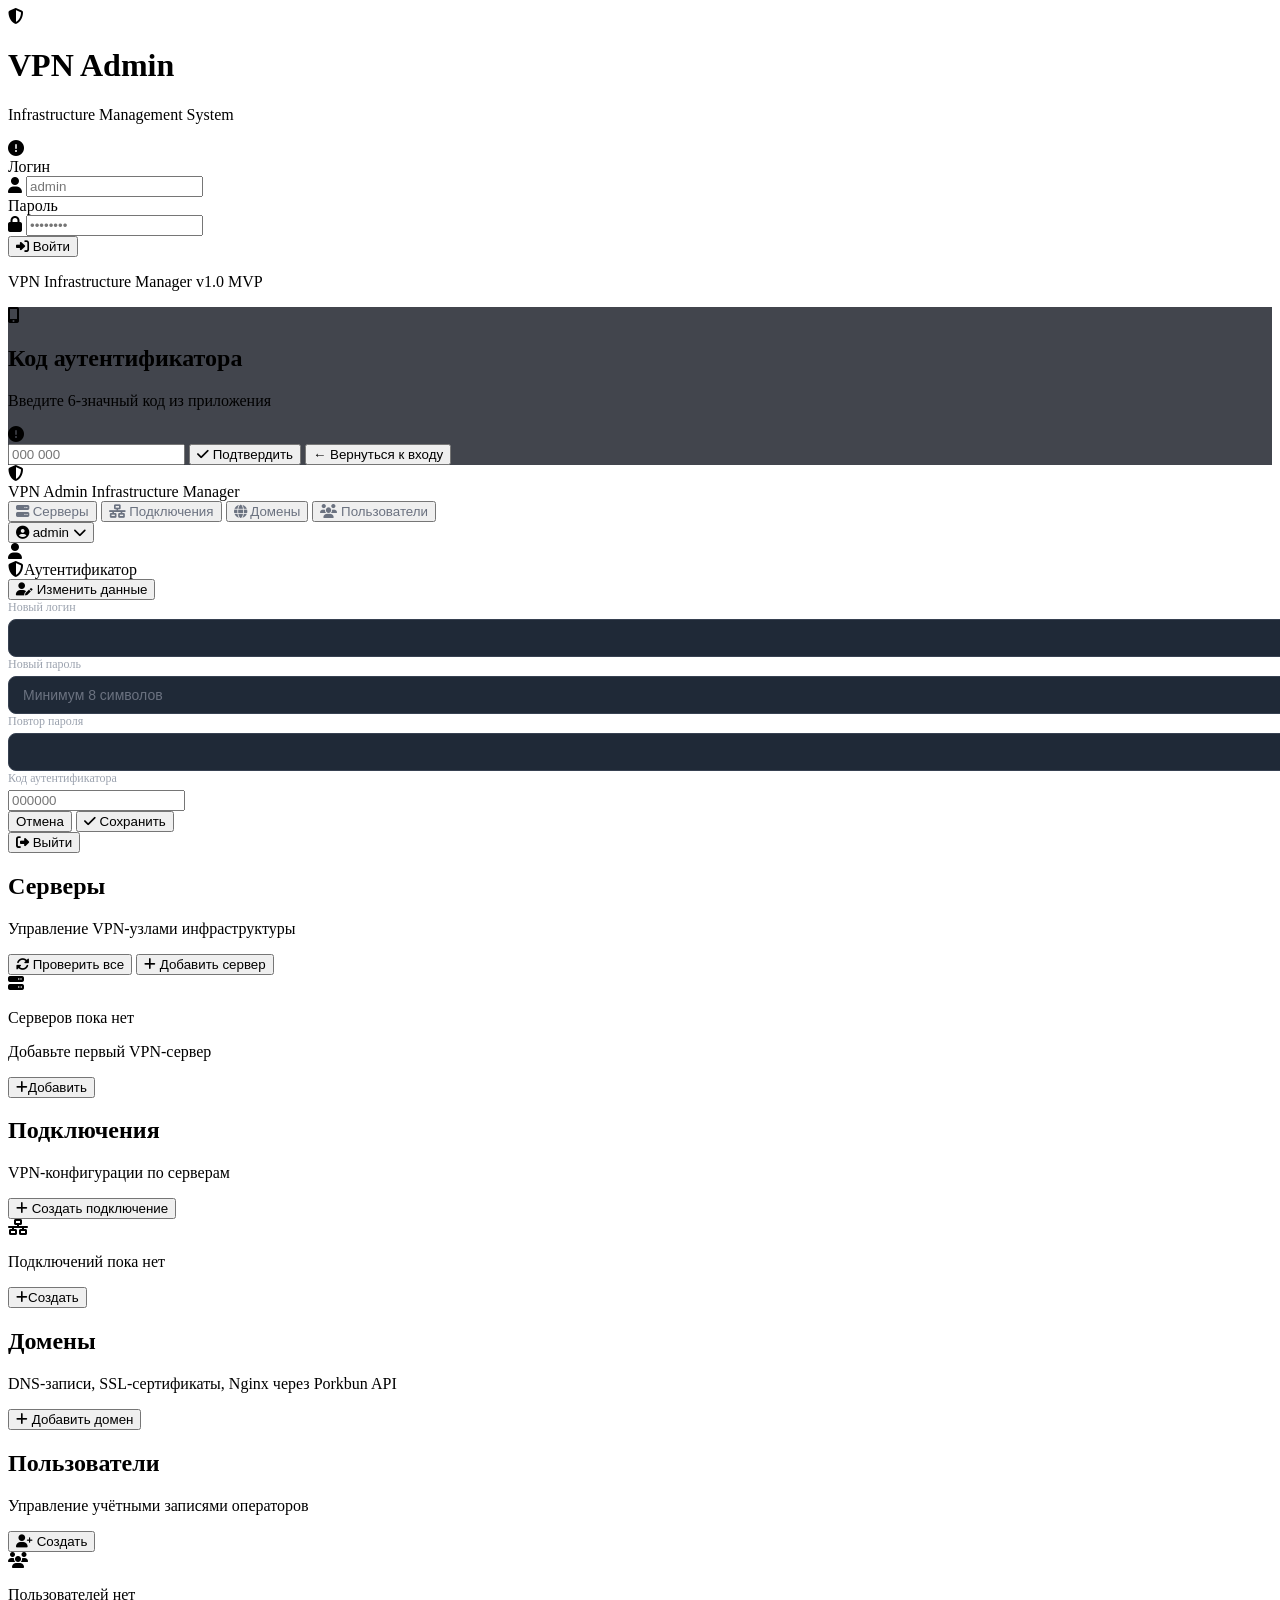
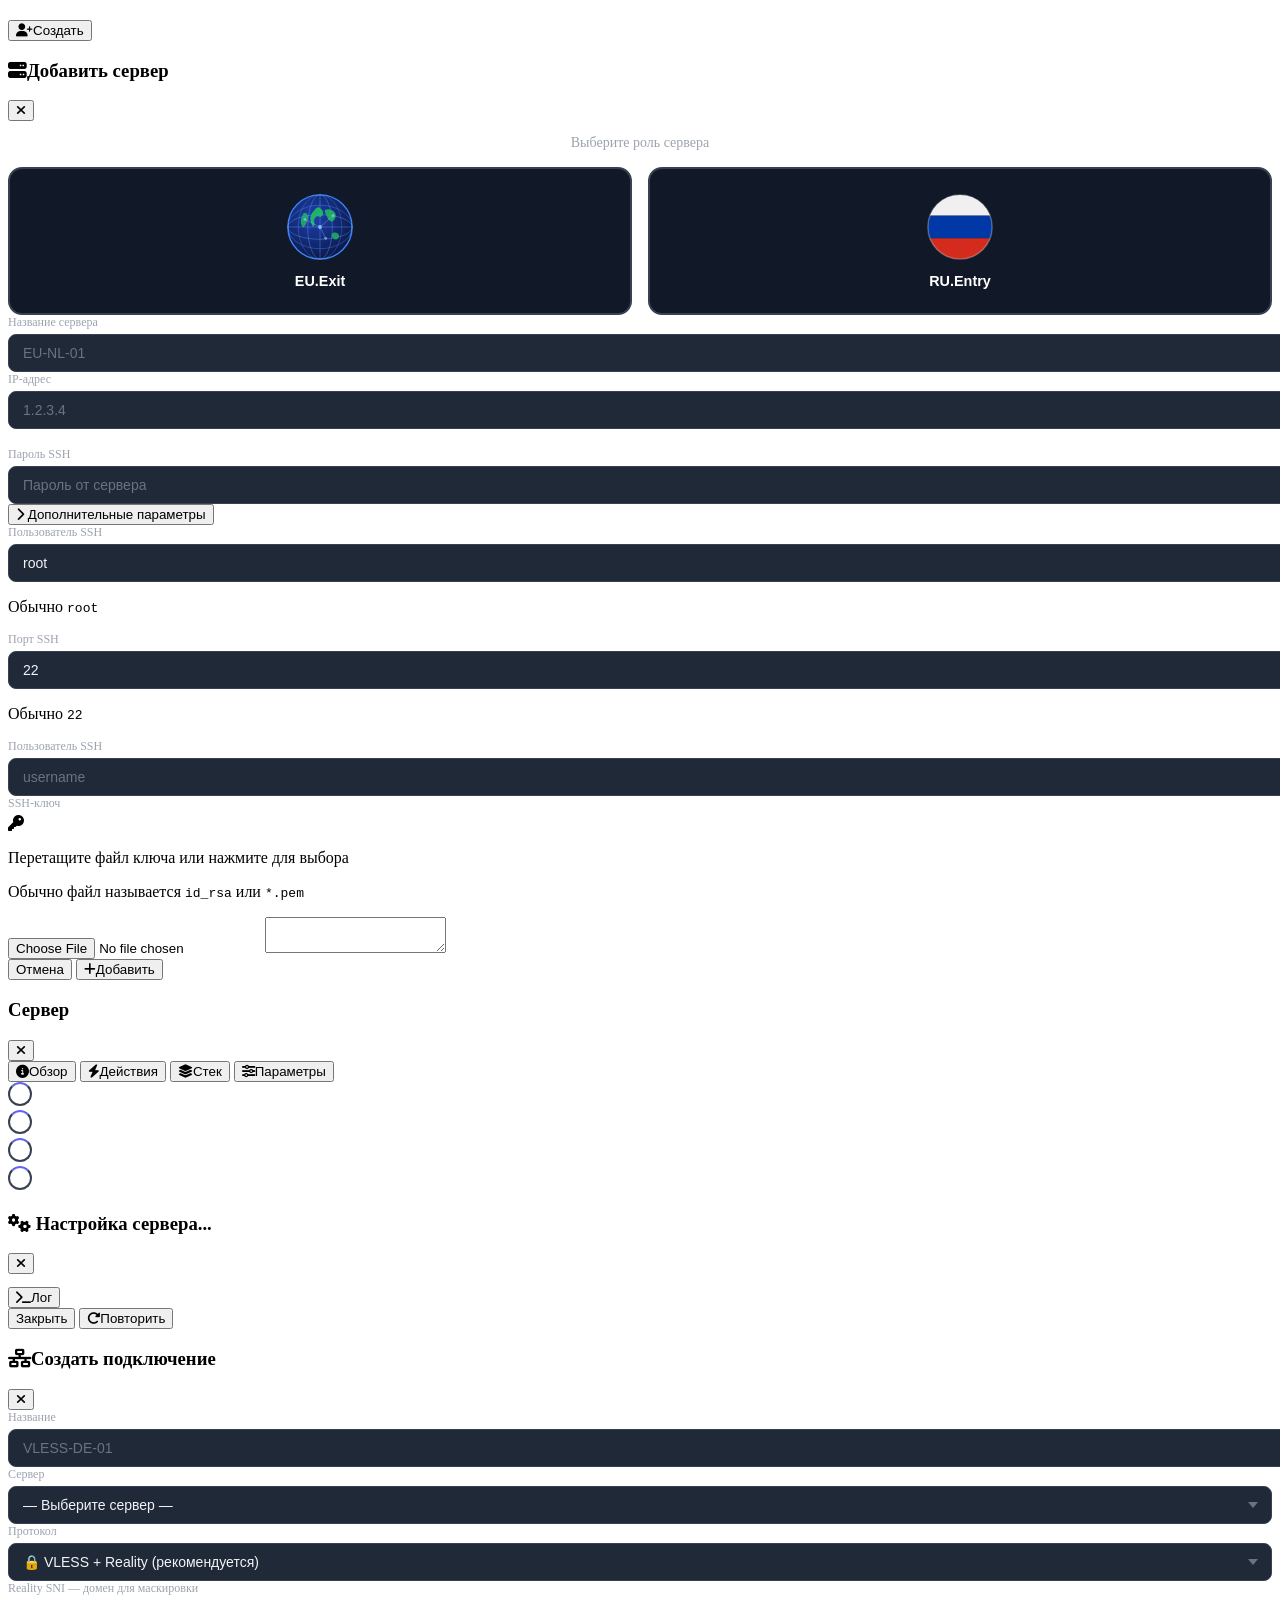
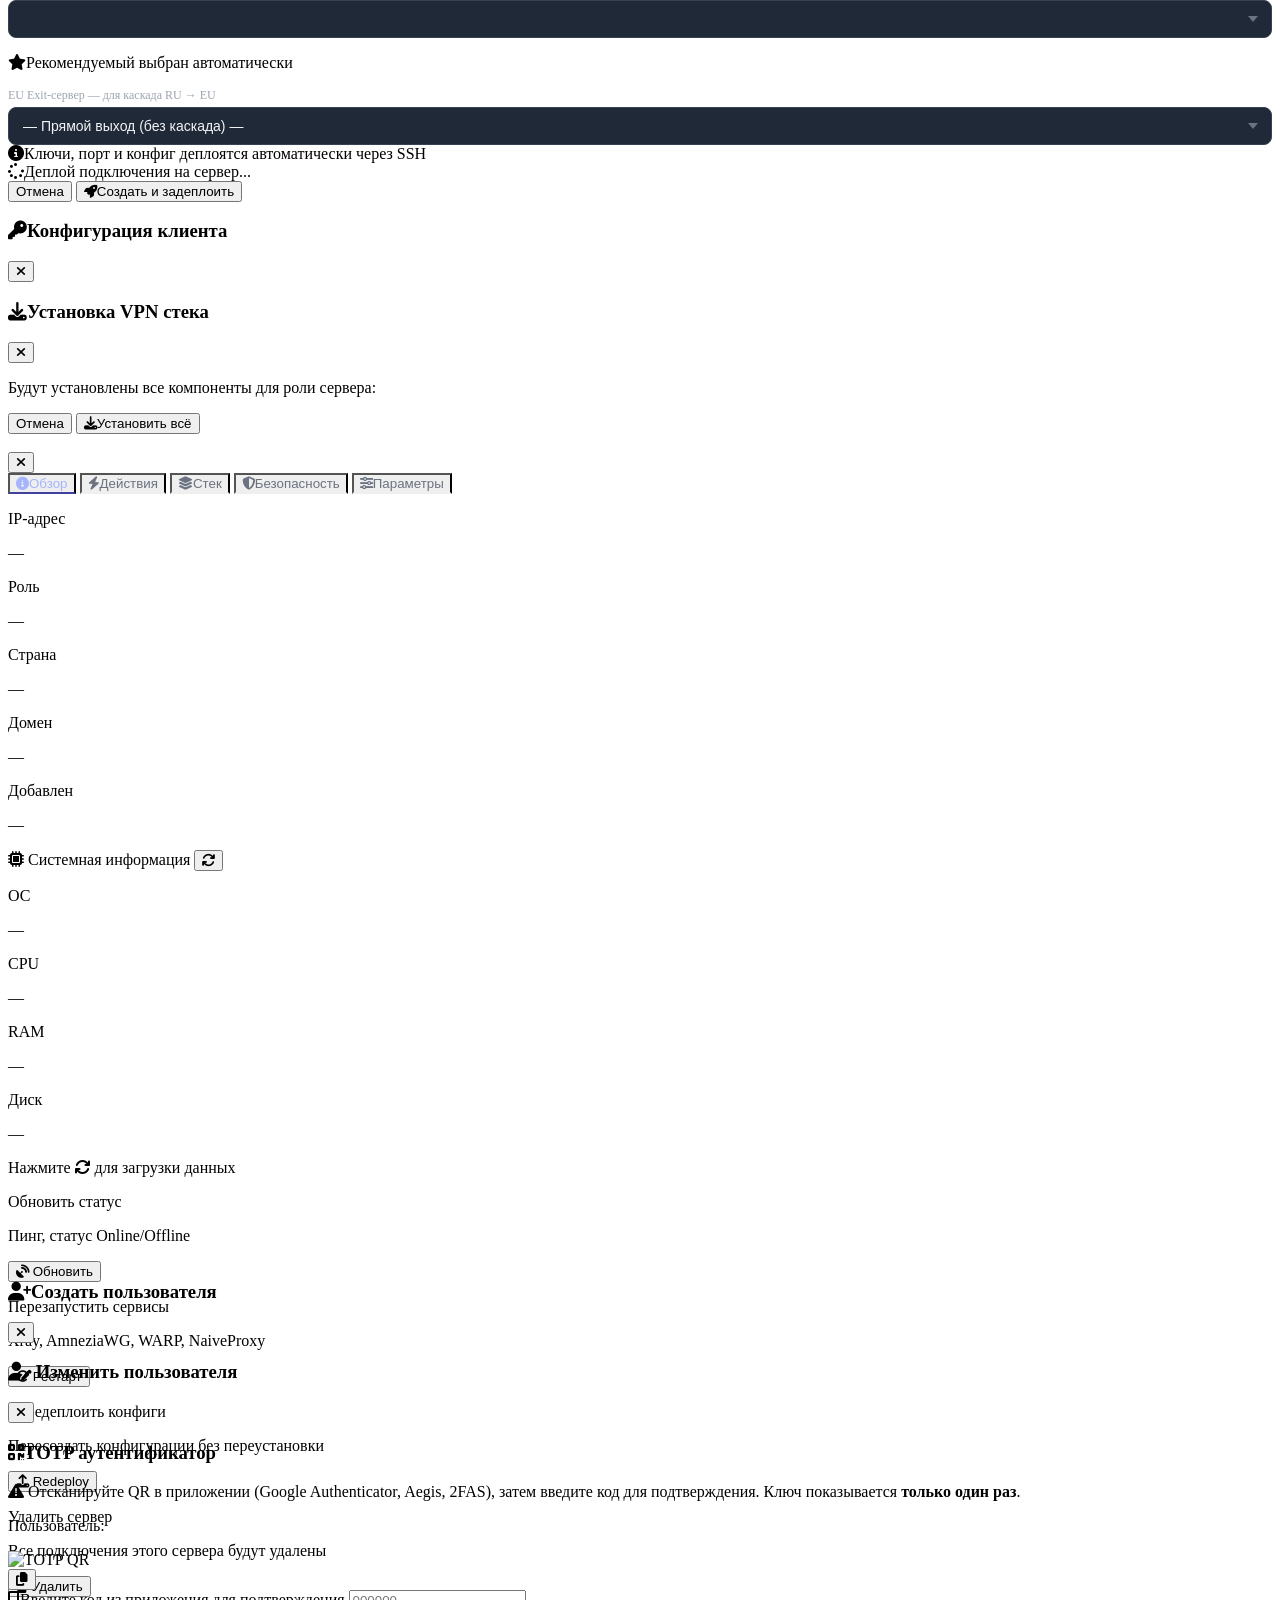
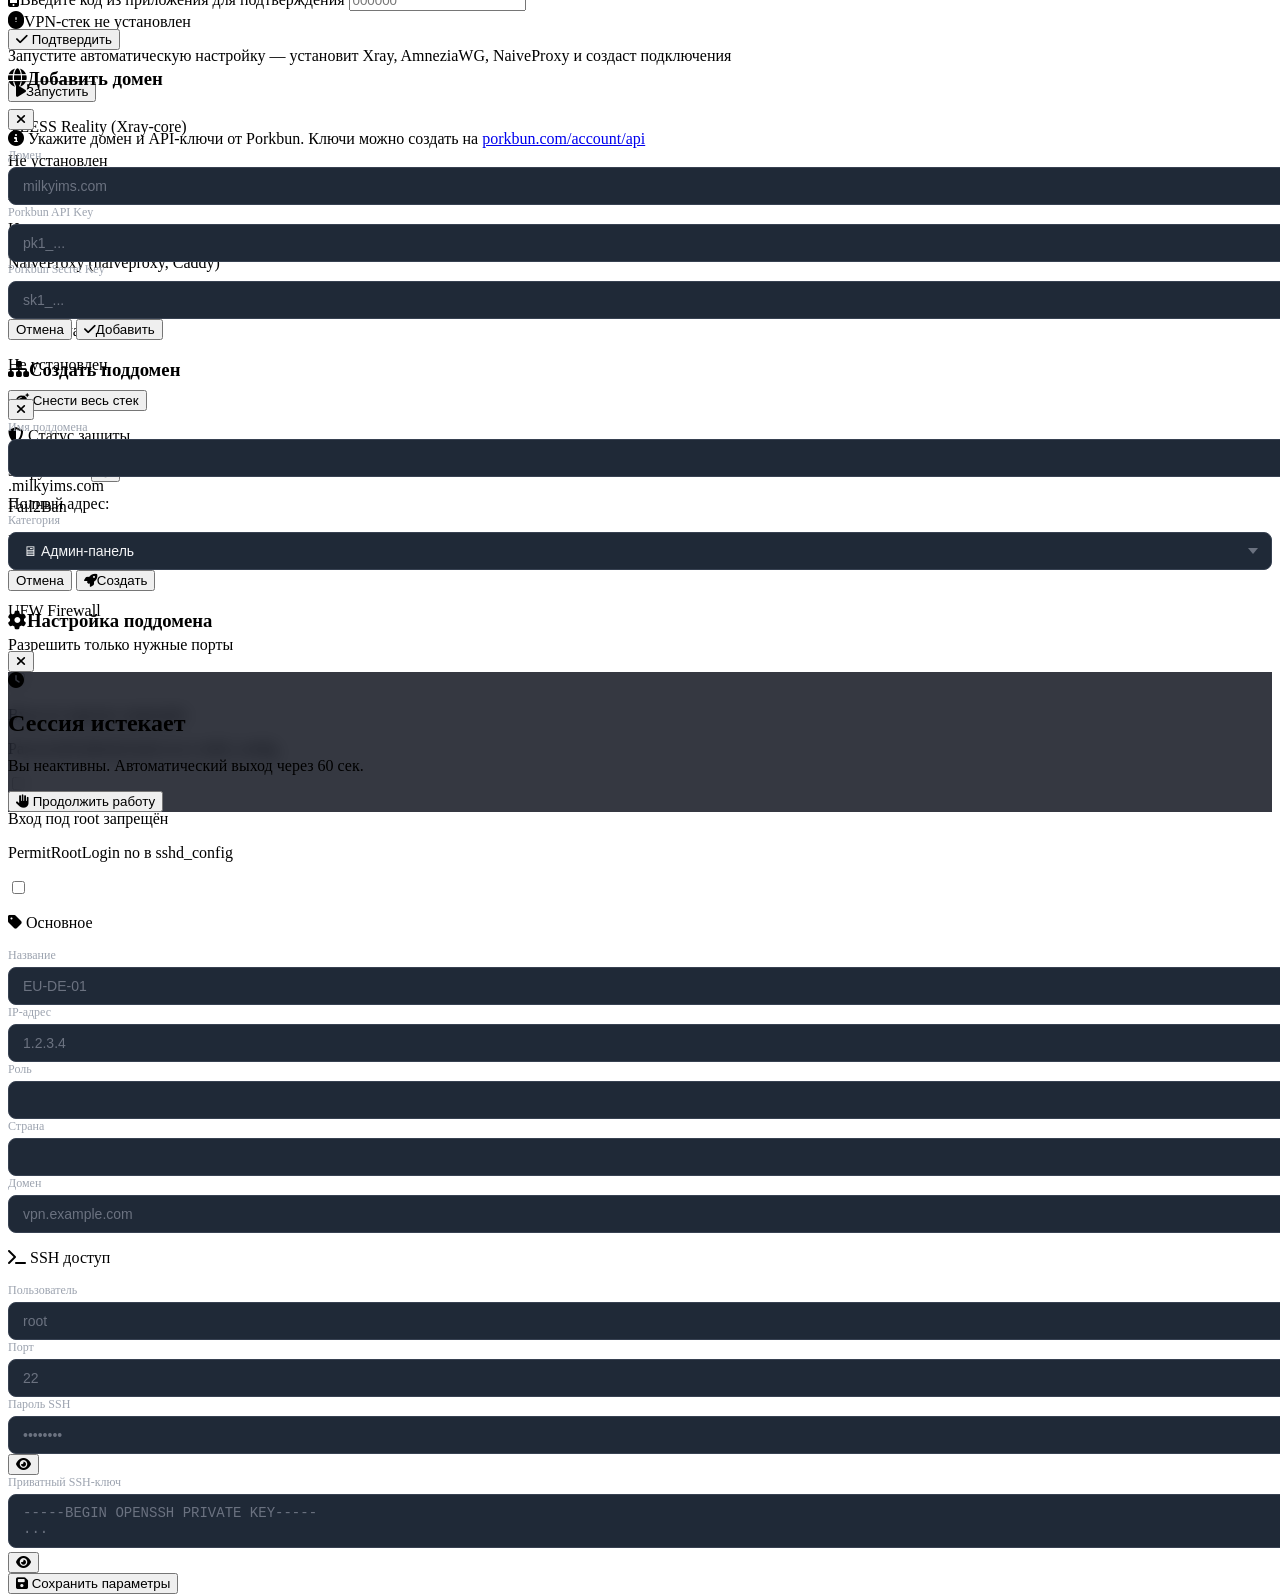
==== admin/frontend/web_admin/index.html @ 00e52ffd "restore: admin panel from automation-session, reorganize into admin/ and client/ folders" ====
<!DOCTYPE html>
<html lang="ru">
<head>
  <meta charset="UTF-8">
  <meta name="viewport" content="width=device-width, initial-scale=1.0">
  <title>VPN Admin Panel</title>
  <link rel="icon" type="image/x-icon" href="assets/favicon.ico">
  <link rel="icon" type="image/png" sizes="32x32" href="assets/favicon-32.png">
  <link rel="icon" type="image/png" sizes="16x16" href="assets/favicon-16.png">
  <link rel="icon" type="image/svg+xml" href="assets/logo.svg">
  <script src="https://cdn.tailwindcss.com"></script>
  <link href="https://cdn.jsdelivr.net/npm/@fortawesome/fontawesome-free@6.5.0/css/all.min.css" rel="stylesheet">
  <script src="https://cdn.jsdelivr.net/npm/axios@1.6.0/dist/axios.min.js"></script>
  <script src="https://cdn.jsdelivr.net/npm/qrcodejs@1.0.0/qrcode.min.js"></script>
  <link rel="stylesheet" href="css/app.css?v=1777076456">
  <script>
    tailwind.config = {
      theme: {
        extend: {
          colors: {
            brand: {
              50:'#f0f4ff',100:'#e0e9ff',200:'#c7d7fe',
              300:'#a5b9fc',400:'#818cf8',500:'#6366f1',
              600:'#4f46e5',700:'#4338ca',800:'#3730a3',900:'#312e81',
            }
          }
        }
      }
    }
  </script>
</head>
<body class="bg-gray-950 text-gray-100 min-h-screen font-sans antialiased">

<!-- ══════════════════════════════════════════════════════
  SCREEN: LOGIN
══════════════════════════════════════════════════════ -->
<div id="login-screen" class="min-h-screen flex items-center justify-center bg-gradient-to-br from-gray-950 via-gray-900 to-brand-900">
  <div class="w-full max-w-md px-4">
    <div class="bg-gray-900 border border-gray-800 rounded-2xl shadow-2xl p-8">

      <!-- Logo -->
      <div class="flex flex-col items-center mb-8">
        <div class="w-16 h-16 bg-brand-600 rounded-2xl flex items-center justify-center mb-4 shadow-lg">
          <i class="fas fa-shield-halved text-3xl text-white"></i>
        </div>
        <h1 class="text-2xl font-bold text-white">VPN Admin</h1>
        <p class="text-gray-400 text-sm mt-1">Infrastructure Management System</p>
      </div>

      <!-- Error -->
      <div id="login-error" class="hidden mb-4 p-3 bg-red-900/50 border border-red-700 rounded-lg text-red-300 text-sm flex items-center gap-2">
        <i class="fas fa-circle-exclamation flex-shrink-0"></i>
        <span id="login-error-text"></span>
      </div>

      <!-- Form: step 1 — username + password only -->
      <form id="login-form" class="space-y-4">
        <div>
          <label class="block text-sm text-gray-400 mb-1">Логин</label>
          <div class="relative">
            <i class="fas fa-user absolute left-3 top-1/2 -translate-y-1/2 text-gray-500 text-sm"></i>
            <input id="login-username" type="text" placeholder="admin" autocomplete="off"
              class="w-full bg-gray-800 border border-gray-700 rounded-lg pl-9 pr-4 py-3 text-sm text-white placeholder-gray-500 focus:outline-none focus:border-brand-500 focus:ring-1 focus:ring-brand-500 transition">
          </div>
        </div>

        <div>
          <label class="block text-sm text-gray-400 mb-1">Пароль</label>
          <div class="relative">
            <i class="fas fa-lock absolute left-3 top-1/2 -translate-y-1/2 text-gray-500 text-sm"></i>
            <input id="login-password" type="password" placeholder="••••••••" autocomplete="off"
              class="w-full bg-gray-800 border border-gray-700 rounded-lg pl-9 pr-4 py-3 text-sm text-white placeholder-gray-500 focus:outline-none focus:border-brand-500 focus:ring-1 focus:ring-brand-500 transition">
          </div>
        </div>

        <button type="submit" id="login-btn"
          class="w-full bg-brand-600 hover:bg-brand-500 text-white font-semibold py-3 rounded-lg transition flex items-center justify-center gap-2 mt-2">
          <i class="fas fa-right-to-bracket"></i>
          Войти
        </button>
      </form>
    </div>
    <p class="text-center text-gray-600 text-xs mt-4">VPN Infrastructure Manager v1.0 MVP</p>
  </div>
</div>

<!-- ══════════════════════════════════════════════════════
  MODAL: TOTP step (overlay поверх login-screen)
══════════════════════════════════════════════════════ -->
<div id="modal-totp-login" class="hidden fixed inset-0 z-[200] flex items-center justify-center p-4"
     style="background: rgba(3,7,18,0.75); backdrop-filter: blur(6px);">
  <div class="bg-gray-900/95 border border-gray-700 rounded-2xl shadow-2xl w-full max-w-sm p-8 relative">
    <div class="flex flex-col items-center mb-6">
      <div class="w-14 h-14 bg-brand-700/50 border border-brand-600 rounded-2xl flex items-center justify-center mb-3">
        <i class="fas fa-mobile-screen-button text-2xl text-brand-300"></i>
      </div>
      <h2 class="text-xl font-bold text-white">Код аутентификатора</h2>
      <p class="text-gray-400 text-sm mt-1 text-center">Введите 6-значный код из приложения</p>
    </div>

    <div id="totp-login-error" class="hidden mb-4 p-3 bg-red-900/50 border border-red-700 rounded-lg text-red-300 text-sm flex items-center gap-2">
      <i class="fas fa-circle-exclamation flex-shrink-0"></i>
      <span id="totp-login-error-text"></span>
    </div>

    <form id="totp-login-form" class="space-y-4">
      <input id="totp-login-code" type="text" inputmode="numeric" maxlength="6"
        placeholder="000 000" autocomplete="one-time-code"
        class="w-full bg-gray-800 border border-gray-700 rounded-xl px-4 py-4 text-3xl text-white text-center tracking-[0.5em] placeholder-gray-700 placeholder:tracking-normal focus:outline-none focus:border-brand-500 focus:ring-2 focus:ring-brand-500/40 transition font-mono">

      <button type="submit" id="totp-login-btn"
        class="w-full bg-brand-600 hover:bg-brand-500 text-white font-semibold py-3 rounded-lg transition flex items-center justify-center gap-2">
        <i class="fas fa-check"></i> Подтвердить
      </button>

      <button type="button" onclick="cancelTotpLogin()"
        class="w-full py-2.5 text-gray-500 hover:text-gray-300 text-sm transition">
        ← Вернуться к входу
      </button>
    </form>
  </div>
</div>

<!-- ══════════════════════════════════════════════════════
  MAIN APP
══════════════════════════════════════════════════════ -->
<div id="app" class="hidden min-h-screen flex flex-col">

  <!-- TOP NAV -->
  <header class="bg-gray-900 border-b border-gray-800 sticky top-0 z-40">
    <div class="max-w-7xl mx-auto px-4 h-14 flex items-center justify-between gap-3">

      <!-- Logo -->
      <div class="flex items-center gap-3 flex-shrink-0">
        <div class="w-8 h-8 bg-brand-600 rounded-lg flex items-center justify-center">
          <i class="fas fa-shield-halved text-white text-sm"></i>
        </div>
        <span class="font-bold text-white">VPN Admin</span>
        <span class="hidden sm:block text-gray-600 text-xs">Infrastructure Manager</span>
      </div>

      <!-- Tabs -->
      <nav class="flex gap-1">
        <button onclick="showTab('servers')" data-tab="servers"
          class="tab-btn px-3 py-2 rounded-lg text-sm font-medium transition flex items-center gap-1.5">
          <i class="fas fa-server text-xs"></i>
          <span class="hidden sm:inline">Серверы</span>
        </button>
        <button onclick="showTab('connections')" data-tab="connections"
          class="tab-btn px-3 py-2 rounded-lg text-sm font-medium transition flex items-center gap-1.5">
          <i class="fas fa-network-wired text-xs"></i>
          <span class="hidden sm:inline">Подключения</span>
        </button>
        <button id="tab-btn-domains" onclick="showTab('domains')" data-tab="domains"
          class="tab-btn hidden px-3 py-2 rounded-lg text-sm font-medium transition flex items-center gap-1.5">
          <i class="fas fa-globe text-xs"></i>
          <span class="hidden sm:inline">Домены</span>
        </button>
        <button id="tab-btn-users" onclick="showTab('users')" data-tab="users"
          class="tab-btn hidden px-3 py-2 rounded-lg text-sm font-medium transition flex items-center gap-1.5">
          <i class="fas fa-users text-xs"></i>
          <span class="hidden sm:inline">Пользователи</span>
        </button>
      </nav>

      <!-- Profile button -->
      <div class="relative flex-shrink-0">
        <button id="profile-btn"
          class="flex items-center gap-2 px-3 py-1.5 rounded-lg hover:bg-gray-800 transition text-xs text-gray-300">
          <i class="fas fa-circle-user text-gray-400 text-base"></i>
          <span id="username-display" class="hidden sm:inline">admin</span>
          <span id="role-badge" class="hidden sm:inline px-1.5 py-0.5 bg-gray-700 rounded text-gray-400 text-xs"></span>
          <i class="fas fa-chevron-down text-gray-500 text-xs"></i>
        </button>

        <!-- Profile dropdown panel -->
        <div id="profile-panel" class="hidden absolute right-0 top-full mt-2 z-50 w-80 bg-gray-900 border border-gray-700 rounded-xl shadow-2xl overflow-hidden">

          <!-- User info -->
          <div class="p-4 border-b border-gray-800 flex items-center gap-3">
            <div class="w-10 h-10 bg-brand-700 rounded-xl flex items-center justify-center flex-shrink-0">
              <i class="fas fa-user text-white text-sm"></i>
            </div>
            <div>
              <div id="pp-username" class="font-semibold text-white text-sm"></div>
              <div id="pp-role" class="text-xs text-gray-400"></div>
            </div>
          </div>

          <!-- 2FA status -->
          <div class="px-4 py-3 border-b border-gray-800 flex items-center justify-between text-sm">
            <span class="text-gray-400 flex items-center gap-2">
              <i class="fas fa-shield-halved text-brand-400"></i>Аутентификатор
            </span>
            <span id="pp-2fa-status" class="text-xs font-medium"></span>
          </div>

          <!-- Change credentials button -->
          <div class="p-3">
            <button id="pp-change-btn"
              class="w-full py-2.5 px-3 bg-gray-800 hover:bg-gray-700 border border-gray-700 text-gray-300 hover:text-white rounded-lg text-sm transition flex items-center justify-center gap-2">
              <i class="fas fa-user-pen"></i> Изменить данные
            </button>

            <!-- Change credentials form (hidden by default) -->
            <form id="pp-change-creds-form" class="hidden mt-3 space-y-3">
              <div>
                <label class="form-label">Новый логин</label>
                <input id="pp-new-username" type="text" class="form-input" autocomplete="off">
              </div>
              <div>
                <label class="form-label">Новый пароль</label>
                <input id="pp-new-password" type="password" class="form-input" placeholder="Минимум 8 символов" autocomplete="new-password">
              </div>
              <div>
                <label class="form-label">Повтор пароля</label>
                <input id="pp-confirm-password" type="password" class="form-input" autocomplete="new-password">
              </div>
              <div>
                <label class="form-label">Код аутентификатора</label>
                <input id="pp-totp-code" type="text" inputmode="numeric" maxlength="6"
                  placeholder="000000" autocomplete="one-time-code"
                  class="w-full bg-gray-800 border border-gray-700 rounded-lg px-4 py-2.5 text-lg text-white text-center tracking-widest placeholder-gray-600 focus:outline-none focus:border-brand-500 transition font-mono">
              </div>
              <div id="pp-creds-error" class="hidden p-2 bg-red-900/50 border border-red-700 rounded-lg text-red-300 text-xs"></div>
              <div class="flex gap-2">
                <button type="button" id="pp-cancel-change"
                  class="flex-1 py-2 bg-gray-800 hover:bg-gray-700 border border-gray-700 rounded-lg text-sm transition">
                  Отмена
                </button>
                <button type="submit"
                  class="flex-1 py-2 bg-brand-600 hover:bg-brand-500 rounded-lg text-sm font-medium text-white transition flex items-center justify-center gap-1">
                  <i class="fas fa-check text-xs"></i> Сохранить
                </button>
              </div>
            </form>
          </div>

          <!-- Logout -->
          <div class="px-3 pb-3">
            <button onclick="logout()"
              class="w-full py-2.5 px-3 bg-red-900/20 hover:bg-red-900/40 border border-red-800 text-red-400 rounded-lg text-sm transition flex items-center justify-center gap-2">
              <i class="fas fa-right-from-bracket"></i> Выйти
            </button>
          </div>

        </div><!-- /profile-panel -->
      </div>
    </div>
  </header>

  <!-- MAIN CONTENT -->
  <main class="flex-1 max-w-7xl mx-auto w-full px-4 py-6">

    <!-- ─── SERVERS TAB ─────────────────────────────── -->
    <section id="tab-servers" class="tab-content">
      <div class="flex items-center justify-between mb-6">
        <div>
          <h2 class="text-xl font-bold text-white">Серверы</h2>
          <p class="text-gray-400 text-sm mt-0.5">Управление VPN-узлами инфраструктуры</p>
        </div>
        <div class="flex gap-2">
          <button onclick="checkAllServers()" id="check-all-btn"
            class="px-3 py-2 bg-gray-800 hover:bg-gray-700 border border-gray-700 rounded-lg text-sm text-gray-300 transition flex items-center gap-2">
            <i class="fas fa-rotate text-xs"></i>
            <span class="hidden sm:inline">Проверить все</span>
          </button>
          <button onclick="showAddServerModal()"
            class="px-4 py-2 bg-brand-600 hover:bg-brand-500 rounded-lg text-sm font-semibold text-white transition flex items-center gap-2">
            <i class="fas fa-plus text-xs"></i>
            <span class="hidden sm:inline">Добавить сервер</span>
          </button>
        </div>
      </div>
      <div id="servers-grid"></div>
      <div id="servers-empty" class="hidden text-center py-16">
        <div class="w-16 h-16 bg-gray-800 rounded-2xl flex items-center justify-center mx-auto mb-4">
          <i class="fas fa-server text-3xl text-gray-600"></i>
        </div>
        <p class="text-gray-400 font-medium">Серверов пока нет</p>
        <p class="text-gray-600 text-sm mt-1">Добавьте первый VPN-сервер</p>
        <button onclick="showAddServerModal()" class="mt-4 px-4 py-2 bg-brand-600 hover:bg-brand-500 rounded-lg text-sm font-semibold text-white transition">
          <i class="fas fa-plus mr-2"></i>Добавить
        </button>
      </div>
    </section>

    <!-- ─── CONNECTIONS TAB ─────────────────────────── -->
    <section id="tab-connections" class="tab-content hidden">
      <div class="flex items-center justify-between mb-6">
        <div>
          <h2 class="text-xl font-bold text-white">Подключения</h2>
          <p class="text-gray-400 text-sm mt-0.5">VPN-конфигурации по серверам</p>
        </div>
        <button onclick="showAddConnectionModal()"
          class="px-4 py-2 bg-brand-600 hover:bg-brand-500 rounded-lg text-sm font-semibold text-white transition flex items-center gap-2">
          <i class="fas fa-plus text-xs"></i>
          <span class="hidden sm:inline">Создать подключение</span>
        </button>
      </div>
      <div id="connections-list" class="space-y-4"></div>
      <div id="connections-empty" class="hidden text-center py-16">
        <div class="w-16 h-16 bg-gray-800 rounded-2xl flex items-center justify-center mx-auto mb-4">
          <i class="fas fa-network-wired text-3xl text-gray-600"></i>
        </div>
        <p class="text-gray-400 font-medium">Подключений пока нет</p>
        <button onclick="showAddConnectionModal()" class="mt-4 px-4 py-2 bg-brand-600 hover:bg-brand-500 rounded-lg text-sm font-semibold text-white transition">
          <i class="fas fa-plus mr-2"></i>Создать
        </button>
      </div>
    </section>

    <!-- ─── DOMAINS TAB ─────────────────────────────── -->
    <section id="tab-domains" class="tab-content hidden">
      <div class="flex items-center justify-between mb-6">
        <div>
          <h2 class="text-xl font-bold text-white">Домены</h2>
          <p class="text-gray-400 text-sm mt-0.5">DNS-записи, SSL-сертификаты, Nginx через Porkbun API</p>
        </div>
        <button onclick="showAddDomainModal()"
          class="px-4 py-2 bg-brand-600 hover:bg-brand-500 rounded-lg text-sm font-semibold text-white transition flex items-center gap-2">
          <i class="fas fa-plus text-xs"></i>
          <span class="hidden sm:inline">Добавить домен</span>
        </button>
      </div>
      <div id="domains-list" class="space-y-4"></div>
    </section>

    <!-- ─── USERS (MANAGEMENT) TAB ─────────────────── -->
    <section id="tab-users" class="tab-content hidden">
      <div class="flex items-center justify-between mb-6">
        <div>
          <h2 class="text-xl font-bold text-white">Пользователи</h2>
          <p class="text-gray-400 text-sm mt-0.5">Управление учётными записями операторов</p>
        </div>
        <button onclick="showCreateUserModal()"
          class="px-4 py-2 bg-brand-600 hover:bg-brand-500 rounded-lg text-sm font-semibold text-white transition flex items-center gap-2">
          <i class="fas fa-user-plus text-xs"></i>
          <span class="hidden sm:inline">Создать</span>
        </button>
      </div>
      <div id="users-list" class="grid grid-cols-1 sm:grid-cols-2 lg:grid-cols-3 gap-4"></div>
      <div id="users-empty" class="hidden text-center py-16">
        <div class="w-16 h-16 bg-gray-800 rounded-2xl flex items-center justify-center mx-auto mb-4">
          <i class="fas fa-users text-3xl text-gray-600"></i>
        </div>
        <p class="text-gray-400 font-medium">Пользователей нет</p>
        <button onclick="showCreateUserModal()" class="mt-4 px-4 py-2 bg-brand-600 hover:bg-brand-500 rounded-lg text-sm font-semibold text-white transition">
          <i class="fas fa-user-plus mr-2"></i>Создать
        </button>
      </div>
    </section>

  </main>
</div>

<!-- ══════════════════════════════════════════════════════
  MODALS
══════════════════════════════════════════════════════ -->

<!-- ADD SERVER -->
<div id="modal-add-server" class="modal-overlay hidden fixed inset-0 bg-black/70 backdrop-blur-sm flex items-center justify-center z-50 p-4">
  <div class="bg-gray-900 border border-gray-700 rounded-2xl shadow-2xl w-full max-w-lg max-h-[90vh] overflow-y-auto">
    <div class="flex items-center justify-between p-6 border-b border-gray-800">
      <h3 class="text-lg font-bold text-white flex items-center gap-2">
        <i class="fas fa-server text-brand-400"></i>Добавить сервер
      </h3>
      <button onclick="closeModal('modal-add-server')" class="text-gray-500 hover:text-white transition p-1">
        <i class="fas fa-xmark text-lg"></i>
      </button>
    </div>
    <form id="add-server-form" class="p-6 space-y-6">

      <!-- ШАГ 1: Роль — только это видно при открытии -->
      <div id="role-step">
        <p style="text-align:center;color:#9ca3af;font-size:0.875rem;margin-bottom:1rem;">Выберите роль сервера</p>
        <div style="display:grid;grid-template-columns:1fr 1fr;gap:1rem;">

          <!-- EU.Exit -->
          <button type="button" id="role-card-eu" onclick="selectRole('EU')"
            style="display:flex;flex-direction:column;align-items:center;justify-content:center;gap:0.75rem;
                   padding:1.5rem 1rem;border-radius:0.875rem;border:2px solid #374151;
                   background:#111827;cursor:pointer;width:100%;transition:all 0.2s;">
            <input type="radio" name="role" value="EU" style="display:none">
            <svg xmlns="http://www.w3.org/2000/svg" viewBox="0 0 72 72" width="68" height="68" style="pointer-events:none;flex-shrink:0;">
              <defs>
                <radialGradient id="gBg" cx="40%" cy="35%" r="65%">
                  <stop offset="0%" stop-color="#1e40af"/>
                  <stop offset="100%" stop-color="#0c1a4d"/>
                </radialGradient>
              </defs>
              <circle cx="36" cy="36" r="34" fill="url(#gBg)" stroke="#3b82f6" stroke-width="1.5"/>
              <ellipse cx="36" cy="36" rx="34" ry="13" fill="none" stroke="#60a5fa" stroke-width="0.8" opacity="0.5"/>
              <ellipse cx="36" cy="36" rx="34" ry="23" fill="none" stroke="#60a5fa" stroke-width="0.8" opacity="0.4"/>
              <line x1="2" y1="36" x2="70" y2="36" stroke="#60a5fa" stroke-width="0.8" opacity="0.5"/>
              <ellipse cx="36" cy="36" rx="13" ry="34" fill="none" stroke="#60a5fa" stroke-width="0.8" opacity="0.5"/>
              <ellipse cx="36" cy="36" rx="23" ry="34" fill="none" stroke="#60a5fa" stroke-width="0.8" opacity="0.35"/>
              <line x1="36" y1="2" x2="36" y2="70" stroke="#60a5fa" stroke-width="0.8" opacity="0.5"/>
              <path d="M32 16 Q35 14 37 17 Q40 19 39 23 Q38 26 35 25 Q33 24 31 26 Q29 28 30 31 Q31 34 29 36 Q27 34 26 30 Q25 26 27 22 Z" fill="#22c55e" opacity="0.85"/>
              <path d="M18 22 Q20 20 22 22 Q24 24 23 28 Q22 32 20 35 Q18 38 17 35 Q15 32 16 27 Z" fill="#22c55e" opacity="0.75"/>
              <path d="M41 18 Q46 16 50 19 Q54 22 52 27 Q50 31 47 30 Q44 28 43 24 Q41 22 41 18 Z" fill="#22c55e" opacity="0.8"/>
              <path d="M50 42 Q54 41 56 44 Q57 47 54 49 Q51 50 49 47 Q47 44 50 42 Z" fill="#22c55e" opacity="0.75"/>
              <circle cx="36" cy="36" r="2" fill="#93c5fd" opacity="0.9"/>
              <circle cx="20" cy="28" r="1.5" fill="#93c5fd" opacity="0.7"/>
              <circle cx="50" cy="24" r="1.5" fill="#93c5fd" opacity="0.7"/>
              <circle cx="42" cy="48" r="1.5" fill="#93c5fd" opacity="0.7"/>
              <line x1="36" y1="36" x2="20" y2="28" stroke="#93c5fd" stroke-width="0.7" opacity="0.5"/>
              <line x1="36" y1="36" x2="50" y2="24" stroke="#93c5fd" stroke-width="0.7" opacity="0.5"/>
              <line x1="36" y1="36" x2="42" y2="48" stroke="#93c5fd" stroke-width="0.7" opacity="0.5"/>
            </svg>
            <span style="color:#fff;font-weight:700;font-size:0.9rem;pointer-events:none;">EU.Exit</span>
          </button>

          <!-- RU.Entry -->
          <button type="button" id="role-card-ru" onclick="selectRole('RU')"
            style="display:flex;flex-direction:column;align-items:center;justify-content:center;gap:0.75rem;
                   padding:1.5rem 1rem;border-radius:0.875rem;border:2px solid #374151;
                   background:#111827;cursor:pointer;width:100%;transition:all 0.2s;">
            <input type="radio" name="role" value="RU" style="display:none">
            <svg xmlns="http://www.w3.org/2000/svg" viewBox="0 0 72 72" width="68" height="68" style="pointer-events:none;flex-shrink:0;">
              <defs>
                <clipPath id="ruClip"><circle cx="36" cy="36" r="34"/></clipPath>
              </defs>
              <rect x="0" y="0" width="72" height="24" fill="#f0f0f0" clip-path="url(#ruClip)"/>
              <rect x="0" y="24" width="72" height="24" fill="#0039a6" clip-path="url(#ruClip)"/>
              <rect x="0" y="48" width="72" height="24" fill="#d52b1e" clip-path="url(#ruClip)"/>
              <circle cx="36" cy="36" r="34" fill="none" stroke="rgba(255,255,255,0.3)" stroke-width="1.5"/>
            </svg>
            <span style="color:#fff;font-weight:700;font-size:0.9rem;pointer-events:none;">RU.Entry</span>
          </button>

        </div>
      </div>

      <!-- ШАГ 2: Общие поля (появляются после выбора роли) -->
      <div id="server-fields" class="space-y-4 hidden">

        <!-- Название -->
        <div>
          <label class="form-label">Название сервера</label>
          <input name="name" type="text" id="add-server-name"
                 placeholder="EU-NL-01" class="form-input" required>
        </div>

        <!-- IP -->
        <div>
          <label class="form-label">IP-адрес</label>
          <input name="ip" id="add-server-ip" type="text"
                 placeholder="1.2.3.4" class="form-input" required
                 oninput="detectIpInfo()">
          <div id="add-server-geo" class="hidden mt-2 flex items-center gap-2 p-2 bg-gray-800 rounded-lg">
            <img id="add-server-flag-img" src="" alt="" class="w-6 h-4 rounded-sm object-cover">
            <span id="add-server-geo-text" class="text-xs text-gray-400"></span>
          </div>
        </div>

        <!-- EU: Пароль SSH -->
        <div id="eu-fields" class="hidden">
          <label class="form-label">Пароль SSH</label>
          <input name="ssh_password" id="add-server-password" type="password" class="form-input"
                 placeholder="Пароль от сервера" autocomplete="off">

          <!-- Дополнительно для EU -->
          <div class="mt-3">
            <button type="button" onclick="toggleServerAdvanced()"
              class="flex items-center gap-2 text-xs text-gray-500 hover:text-gray-300 transition py-1 w-full">
              <i id="server-adv-icon" class="fas fa-chevron-right text-xs transition-transform duration-200"></i>
              <span>Дополнительные параметры</span>
            </button>
            <div id="server-advanced-fields" class="hidden mt-3 grid grid-cols-3 gap-3">
              <div class="col-span-2">
                <label class="form-label">Пользователь SSH</label>
                <input name="ssh_user" id="add-server-ssh-user" type="text" value="root" class="form-input">
                <p class="text-xs text-gray-600 mt-1">Обычно <code class="text-gray-500">root</code></p>
              </div>
              <div>
                <label class="form-label">Порт SSH</label>
                <input name="ssh_port" type="number" value="22" min="1" max="65535" class="form-input">
                <p class="text-xs text-gray-600 mt-1">Обычно <code class="text-gray-500">22</code></p>
              </div>
            </div>
          </div>
        </div>

        <!-- RU: Пользователь + SSH-ключ -->
        <div id="ru-fields" class="hidden space-y-4">
          <div>
            <label class="form-label">Пользователь SSH</label>
            <input name="ssh_user_ru" id="add-server-ssh-user-ru" type="text" class="form-input"
                   placeholder="username">
          </div>
          <div>
            <label class="form-label">SSH-ключ</label>
            <div id="ssh-key-drop-area"
              class="border-2 border-dashed border-gray-700 rounded-xl p-6 text-center cursor-pointer hover:border-brand-500 transition"
              onclick="document.getElementById('ssh-key-file-input').click()"
              ondragover="event.preventDefault();this.classList.add('border-brand-400')"
              ondragleave="this.classList.remove('border-brand-400')"
              ondrop="handleSshKeyDrop(event)">
              <i class="fas fa-key text-2xl text-gray-600 mb-2 block"></i>
              <p id="ssh-key-filename" class="text-sm text-gray-500">Перетащите файл ключа или нажмите для выбора</p>
              <p class="text-xs text-gray-700 mt-1">Обычно файл называется <code class="text-gray-600">id_rsa</code> или <code class="text-gray-600">*.pem</code></p>
            </div>
            <input type="file" id="ssh-key-file-input" class="hidden" accept=".pem,.key,*"
                   onchange="handleSshKeyFile(this)">
            <textarea name="ssh_key" id="add-server-ssh-key" class="hidden"></textarea>
          </div>
        </div>

      </div>

      <!-- скрытое поле страны — заполняется автоматически -->
      <input type="hidden" name="country" id="add-server-country" value="??">

      <div id="add-server-error" class="hidden p-3 bg-red-900/50 border border-red-700 rounded-lg text-red-300 text-sm"></div>

      <div class="flex gap-3">
        <button type="button" onclick="closeModal('modal-add-server')"
          class="flex-1 py-2.5 bg-gray-800 hover:bg-gray-700 border border-gray-700 rounded-lg text-sm font-medium transition">
          Отмена
        </button>
        <button type="submit"
          class="flex-1 py-2.5 bg-brand-600 hover:bg-brand-500 rounded-lg text-sm font-semibold text-white transition flex items-center justify-center gap-2">
          <i class="fas fa-plus text-xs"></i>Добавить
        </button>
      </div>
    </form>
  </div>
</div>

<!-- SERVER DETAIL (4 вкладки) -->
<div id="modal-server-detail" class="modal-overlay hidden fixed inset-0 bg-black/70 backdrop-blur-sm flex items-center justify-center z-50 p-4">
  <div class="bg-gray-900 border border-gray-700 rounded-2xl shadow-2xl w-full max-w-2xl max-h-[90vh] flex flex-col">

    <!-- Шапка -->
    <div class="flex items-center justify-between px-6 pt-5 pb-4 border-b border-gray-800 flex-shrink-0">
      <div class="flex items-center gap-3 min-w-0">
        <div id="sd-flag" class="flex-shrink-0"></div>
        <div class="min-w-0">
          <h3 id="sd-title" class="text-base font-bold text-white truncate">Сервер</h3>
          <div id="sd-meta" class="flex items-center gap-2 mt-0.5"></div>
        </div>
      </div>
      <button onclick="closeModal('modal-server-detail')" class="text-gray-500 hover:text-white transition p-1 flex-shrink-0 ml-4">
        <i class="fas fa-xmark text-lg"></i>
      </button>
    </div>

    <!-- Вкладки -->
    <div class="flex border-b border-gray-800 flex-shrink-0 px-2">
      <button onclick="sdTab('overview')" id="sd-tab-overview"
        class="sd-tab-btn px-4 py-3 text-sm font-medium text-brand-400 border-b-2 border-brand-500 transition">
        <i class="fas fa-circle-info mr-1.5"></i>Обзор
      </button>
      <button onclick="sdTab('actions')" id="sd-tab-actions"
        class="sd-tab-btn px-4 py-3 text-sm font-medium text-gray-500 hover:text-gray-300 border-b-2 border-transparent transition">
        <i class="fas fa-bolt mr-1.5"></i>Действия
      </button>
      <button onclick="sdTab('stack')" id="sd-tab-stack"
        class="sd-tab-btn px-4 py-3 text-sm font-medium text-gray-500 hover:text-gray-300 border-b-2 border-transparent transition">
        <i class="fas fa-layer-group mr-1.5"></i>Стек
      </button>
      <button onclick="sdTab('params')" id="sd-tab-params"
        class="sd-tab-btn px-4 py-3 text-sm font-medium text-gray-500 hover:text-gray-300 border-b-2 border-transparent transition">
        <i class="fas fa-sliders mr-1.5"></i>Параметры
      </button>
    </div>

    <!-- Контент вкладок -->
    <div class="overflow-y-auto flex-1 p-6">

      <!-- ОБЗОР -->
      <div id="sd-pane-overview">
        <div id="sd-overview-content">
          <div class="flex justify-center py-8"><span class="spinner"></span></div>
        </div>
      </div>

      <!-- ДЕЙСТВИЯ -->
      <div id="sd-pane-actions" class="hidden">
        <div class="space-y-3" id="sd-actions-content">
          <div class="flex justify-center py-8"><span class="spinner"></span></div>
        </div>
      </div>

      <!-- СТЕК -->
      <div id="sd-pane-stack" class="hidden">
        <div id="sd-stack-content">
          <div class="flex justify-center py-8"><span class="spinner"></span></div>
        </div>
      </div>

      <!-- ПАРАМЕТРЫ -->
      <div id="sd-pane-params" class="hidden">
        <div id="sd-params-content">
          <div class="flex justify-center py-8"><span class="spinner"></span></div>
        </div>
      </div>

    </div>
  </div>

<!-- SERVER SETUP PROGRESS MODAL -->
<div id="modal-server-setup" class="modal-overlay hidden fixed inset-0 bg-black/80 backdrop-blur-sm flex items-center justify-center z-50 p-4">
  <div class="bg-gray-900 border border-gray-700 rounded-2xl shadow-2xl w-full max-w-xl">
    <!-- Header -->
    <div class="flex items-center justify-between p-5 border-b border-gray-800">
      <h3 class="text-base font-bold text-white flex items-center gap-2">
        <i class="fas fa-gears text-brand-400 animate-spin" id="setup-header-icon"></i>
        <span id="setup-header-title">Настройка сервера...</span>
      </h3>
      <span id="setup-close-btn" class="hidden">
        <button onclick="closeSetupModal()" class="text-gray-500 hover:text-white transition p-1">
          <i class="fas fa-xmark text-lg"></i>
        </button>
      </span>
    </div>

    <!-- Steps list -->
    <div class="p-5 space-y-2" id="setup-steps-list">
      <!-- Шаги генерируются в JS -->
    </div>

    <!-- Log output (collapsible) -->
    <div class="px-5 pb-2">
      <div id="setup-log-wrap" class="hidden">
        <pre id="setup-log" class="text-xs text-gray-500 bg-gray-950 rounded-lg p-3 max-h-32 overflow-y-auto font-mono leading-4"></pre>
      </div>
      <button onclick="document.getElementById('setup-log-wrap').classList.toggle('hidden')"
        class="text-xs text-gray-600 hover:text-gray-400 transition mt-1">
        <i class="fas fa-terminal mr-1"></i>Лог
      </button>
    </div>

    <!-- Footer -->
    <div class="p-5 border-t border-gray-800 flex items-center justify-between gap-3">
      <div id="setup-status-msg" class="text-sm text-gray-400 flex-1"></div>
      <div id="setup-footer-btns" class="hidden flex gap-2">
        <button onclick="closeSetupModal()" 
          class="px-4 py-2 bg-gray-800 hover:bg-gray-700 border border-gray-700 rounded-lg text-sm font-medium transition">
          Закрыть
        </button>
        <button id="setup-retry-btn" onclick="retryServerSetup()" class="hidden px-4 py-2 bg-brand-600 hover:bg-brand-500 rounded-lg text-sm font-semibold text-white transition">
          <i class="fas fa-rotate-right mr-1"></i>Повторить
        </button>
      </div>
    </div>
  </div>
</div>

<!-- ADD CONNECTION -->
<!-- ADD CONNECTION -->
<div id="modal-add-connection" class="modal-overlay hidden fixed inset-0 bg-black/70 backdrop-blur-sm flex items-center justify-center z-50 p-4">
  <div class="bg-gray-900 border border-gray-700 rounded-2xl shadow-2xl w-full max-w-lg max-h-[90vh] overflow-y-auto">
    <div class="flex items-center justify-between p-6 border-b border-gray-800">
      <h3 class="text-lg font-bold text-white flex items-center gap-2">
        <i class="fas fa-network-wired text-brand-400"></i>Создать подключение
      </h3>
      <button onclick="closeModal('modal-add-connection')" class="text-gray-500 hover:text-white transition p-1">
        <i class="fas fa-xmark text-lg"></i>
      </button>
    </div>
    <form id="add-connection-form" class="p-6 space-y-4">
      <!-- Name -->
      <div>
        <label class="form-label">Название</label>
        <input name="name" type="text" id="conn-name-input" placeholder="VLESS-DE-01" class="form-input" required>
      </div>

      <!-- Server -->
      <div>
        <label class="form-label">Сервер</label>
        <div class="custom-select-wrap">
          <select name="server_id" id="conn-server-select" class="form-input custom-select" required>
            <option value="">— Выберите сервер —</option>
          </select>
        </div>
      </div>

      <!-- Protocol -->
      <div>
        <label class="form-label">Протокол</label>
        <div class="custom-select-wrap">
          <select name="protocol" id="conn-protocol-select" class="form-input custom-select" required>
            <option value="">— Выберите протокол —</option>
            <option value="vless_reality" selected>🔒 VLESS + Reality (рекомендуется)</option>
            <option value="amnezia_wg">🛡️ AmneziaWG</option>
            <option value="trojan">⚡ Trojan</option>
            <option value="naive_proxy">🌐 NaiveProxy</option>
          </select>
        </div>
      </div>

      <!-- SNI block (VLESS+Reality only) -->
      <div id="conn-sni-block" class="hidden">
        <label class="form-label flex items-center gap-2">
          Reality SNI
          <span class="text-xs text-gray-500 font-normal">— домен для маскировки</span>
        </label>
        <div class="custom-select-wrap">
          <select name="reality_server_name" id="conn-sni-select" class="form-input custom-select">
          </select>
        </div>
        <p class="text-gray-500 text-xs mt-1.5">
          <i class="fas fa-star text-yellow-400 mr-1"></i>Рекомендуемый выбран автоматически
        </p>
      </div>

      <!-- Exit server block (for cascade RU→EU, optional) -->
      <div id="conn-exit-server-block" class="hidden">
        <label class="form-label flex items-center gap-2">
          EU Exit-сервер
          <span class="text-xs text-gray-500 font-normal">— для каскада RU → EU</span>
        </label>
        <div class="custom-select-wrap">
          <select name="exit_server_id" id="conn-exit-select" class="form-input custom-select">
            <option value="">— Прямой выход (без каскада) —</option>
          </select>
        </div>
      </div>

      <!-- Info hint -->
      <div class="bg-gray-800/50 border border-gray-700 rounded-lg p-3 text-xs text-gray-400 space-y-1">
        <div><i class="fas fa-info-circle text-brand-400 mr-1"></i>Ключи, порт и конфиг деплоятся автоматически через SSH</div>
        <div id="conn-proto-hint" class="text-gray-500"></div>
      </div>

      <div id="add-connection-error" class="hidden p-3 bg-red-900/50 border border-red-700 rounded-lg text-red-300 text-sm"></div>
      <div id="add-connection-progress" class="hidden p-3 bg-brand-900/50 border border-brand-700 rounded-lg text-brand-300 text-sm flex items-center gap-2">
        <i class="fas fa-spinner fa-spin"></i><span>Деплой подключения на сервер...</span>
      </div>
      <div class="flex gap-3 pt-2">
        <button type="button" onclick="closeModal('modal-add-connection')"
          class="flex-1 py-2.5 bg-gray-800 hover:bg-gray-700 border border-gray-700 rounded-lg text-sm font-medium transition">Отмена</button>
        <button type="submit" id="conn-submit-btn"
          class="flex-1 py-2.5 bg-brand-600 hover:bg-brand-500 rounded-lg text-sm font-semibold text-white transition flex items-center justify-center gap-2">
          <i class="fas fa-rocket text-xs"></i>Создать и задеплоить
        </button>
      </div>
    </form>
  </div>
</div>

<!-- CLIENT CONFIG -->
<div id="modal-client-config" class="modal-overlay hidden fixed inset-0 bg-black/70 backdrop-blur-sm flex items-center justify-center z-50 p-4">
  <div class="bg-gray-900 border border-gray-700 rounded-2xl shadow-2xl w-full max-w-xl max-h-[90vh] overflow-y-auto">
    <div class="flex items-center justify-between p-6 border-b border-gray-800">
      <h3 class="text-lg font-bold text-white flex items-center gap-2">
        <i class="fas fa-key text-brand-400"></i>Конфигурация клиента
      </h3>
      <button onclick="closeModal('modal-client-config')" class="text-gray-500 hover:text-white transition p-1">
        <i class="fas fa-xmark text-lg"></i>
      </button>
    </div>
    <div id="client-config-content" class="p-6"></div>
  </div>
</div>

<!-- INSTALL STACK -->
<div id="modal-install-stack" class="modal-overlay hidden fixed inset-0 bg-black/70 backdrop-blur-sm flex items-center justify-center z-50 p-4">
  <div class="bg-gray-900 border border-gray-700 rounded-2xl shadow-2xl w-full max-w-md">
    <div class="flex items-center justify-between p-6 border-b border-gray-800">
      <h3 class="text-lg font-bold text-white flex items-center gap-2">
        <i class="fas fa-download text-brand-400"></i>Установка VPN стека
      </h3>
      <button onclick="closeModal('modal-install-stack')" class="text-gray-500 hover:text-white transition p-1">
        <i class="fas fa-xmark text-lg"></i>
      </button>
    </div>
    <div class="p-6 space-y-4">
      <p class="text-gray-400 text-sm">Будут установлены все компоненты для роли сервера:</p>
      <!-- Список компонентов — заполняется JS по роли -->
      <div id="install-components-list" class="space-y-2"></div>
      <div id="install-output" class="hidden mt-2 p-3 bg-gray-800 rounded-lg text-xs font-mono text-green-400 max-h-32 overflow-y-auto"></div>
      <input type="hidden" id="install-server-id">
      <div class="flex gap-3 pt-2">
        <button onclick="closeModal('modal-install-stack')"
          class="flex-1 py-2.5 bg-gray-800 hover:bg-gray-700 border border-gray-700 rounded-lg text-sm font-medium transition">Отмена</button>
        <button onclick="confirmInstallStack()"
          class="flex-1 py-2.5 bg-green-600 hover:bg-green-500 rounded-lg text-sm font-semibold text-white transition flex items-center justify-center gap-2">
          <i class="fas fa-download text-xs"></i>Установить всё
        </button>
      </div>
    </div>
  </div>
</div>

<!-- SERVER SETTINGS -->
<!-- SERVER SETTINGS — 4 tabs -->
<div id="modal-server-settings" class="modal-overlay hidden fixed inset-0 bg-black/70 backdrop-blur-sm flex items-center justify-center z-50 p-4">
  <div class="bg-gray-900 border border-gray-700 rounded-2xl shadow-2xl w-full max-w-2xl flex flex-col" style="max-height:90vh;">

    <!-- Header -->
    <div class="flex items-center justify-between px-6 py-4 border-b border-gray-800 flex-shrink-0">
      <div class="flex items-center gap-3 min-w-0">
        <span id="settings-server-flag" class="flex-shrink-0"></span>
        <div class="min-w-0">
          <h3 class="text-base font-bold text-white leading-tight" id="settings-server-title"></h3>
          <span class="text-xs text-gray-500" id="settings-server-meta"></span>
        </div>
      </div>
      <button onclick="closeModal('modal-server-settings')" class="text-gray-500 hover:text-white transition p-1 flex-shrink-0 ml-4">
        <i class="fas fa-xmark text-lg"></i>
      </button>
    </div>

    <!-- Tab bar -->
    <div class="flex border-b border-gray-800 flex-shrink-0 px-2">
      <button id="stab-overview" onclick="switchSettingsTab('overview')"
        class="settings-tab active px-4 py-3 text-sm font-medium border-b-2 transition">
        <i class="fas fa-circle-info mr-1.5"></i>Обзор
      </button>
      <button id="stab-actions" onclick="switchSettingsTab('actions')"
        class="settings-tab px-4 py-3 text-sm font-medium border-b-2 transition">
        <i class="fas fa-bolt mr-1.5"></i>Действия
      </button>
      <button id="stab-stack" onclick="switchSettingsTab('stack')"
        class="settings-tab px-4 py-3 text-sm font-medium border-b-2 transition">
        <i class="fas fa-layer-group mr-1.5"></i>Стек
      </button>
      <button id="stab-security" onclick="switchSettingsTab('security')"
        class="settings-tab px-4 py-3 text-sm font-medium border-b-2 transition">
        <i class="fas fa-shield-halved mr-1.5"></i>Безопасность
      </button>
      <button id="stab-params" onclick="switchSettingsTab('params')"
        class="settings-tab px-4 py-3 text-sm font-medium border-b-2 transition">
        <i class="fas fa-sliders mr-1.5"></i>Параметры
      </button>
    </div>

    <!-- Scrollable body -->
    <div class="overflow-y-auto flex-1">
      <input type="hidden" id="settings-server-id">

      <!-- ─── TAB: OVERVIEW ─── -->
      <div id="stab-content-overview" class="p-5 space-y-4">

        <!-- Server info row -->
        <div class="grid grid-cols-2 gap-3">
          <div class="bg-gray-800/60 rounded-xl p-3">
            <p class="text-xs text-gray-500 mb-1">IP-адрес</p>
            <p class="text-sm font-mono text-white" id="sov-ip">—</p>
          </div>
          <div class="bg-gray-800/60 rounded-xl p-3">
            <p class="text-xs text-gray-500 mb-1">Роль</p>
            <p class="text-sm text-white" id="sov-role">—</p>
          </div>
          <div class="bg-gray-800/60 rounded-xl p-3">
            <p class="text-xs text-gray-500 mb-1">Страна</p>
            <p class="text-sm text-white flex items-center gap-1.5" id="sov-country">—</p>
          </div>
          <div class="bg-gray-800/60 rounded-xl p-3">
            <p class="text-xs text-gray-500 mb-1">Домен</p>
            <p class="text-sm text-white font-mono truncate" id="sov-domain">—</p>
          </div>
          <div class="bg-gray-800/60 rounded-xl p-3 col-span-2">
            <p class="text-xs text-gray-500 mb-1">Добавлен</p>
            <p class="text-sm text-white" id="sov-created">—</p>
          </div>
        </div>

        <!-- System info -->
        <div>
          <div class="text-xs font-semibold text-gray-400 uppercase tracking-wider mb-2 flex items-center gap-2">
            <i class="fas fa-microchip text-brand-400"></i> Системная информация
            <button onclick="loadServerInfoTab()" class="ml-auto text-gray-600 hover:text-gray-300 transition" title="Обновить">
              <i class="fas fa-arrows-rotate text-xs"></i>
            </button>
          </div>
          <div id="sov-sysinfo" class="grid grid-cols-2 gap-2">
            <div class="bg-gray-800/60 rounded-xl p-3">
              <p class="text-xs text-gray-500 mb-1">ОС</p>
              <p class="text-xs text-gray-300" id="sov-os">—</p>
            </div>
            <div class="bg-gray-800/60 rounded-xl p-3">
              <p class="text-xs text-gray-500 mb-1">CPU</p>
              <p class="text-xs text-gray-300" id="sov-cpu">—</p>
            </div>
            <div class="bg-gray-800/60 rounded-xl p-3">
              <p class="text-xs text-gray-500 mb-1">RAM</p>
              <p class="text-xs text-gray-300" id="sov-ram">—</p>
            </div>
            <div class="bg-gray-800/60 rounded-xl p-3">
              <p class="text-xs text-gray-500 mb-1">Диск</p>
              <p class="text-xs text-gray-300" id="sov-disk">—</p>
            </div>
          </div>
          <p id="sov-sysinfo-hint" class="text-xs text-gray-600 mt-2 text-center">
            Нажмите <i class="fas fa-arrows-rotate"></i> для загрузки данных
          </p>
        </div>
      </div>

      <!-- ─── TAB: ACTIONS ─── -->
      <div id="stab-content-actions" class="p-5 space-y-3 hidden">

        <!-- Update -->
        <div class="bg-gray-800/40 rounded-xl p-4">
          <div class="flex items-start justify-between gap-3">
            <div>
              <p class="text-sm font-medium text-white">Обновить статус</p>
              <p class="text-xs text-gray-500 mt-0.5">Пинг, статус Online/Offline</p>
            </div>
            <button onclick="updateServerStatus()" id="btn-update-status"
              class="flex-shrink-0 px-3 py-1.5 bg-brand-600/20 hover:bg-brand-600/40 border border-brand-700 rounded-lg text-xs font-medium text-brand-300 transition flex items-center gap-1.5">
              <i class="fas fa-satellite-dish text-xs"></i> Обновить
            </button>
          </div>
          <div id="action-ping-result" class="hidden mt-2 text-xs text-gray-400"></div>
        </div>

        <!-- Restart services -->
        <div class="bg-gray-800/40 rounded-xl p-4">
          <div class="flex items-start justify-between gap-3">
            <div>
              <p class="text-sm font-medium text-white">Перезапустить сервисы</p>
              <p class="text-xs text-gray-500 mt-0.5">Xray, AmneziaWG, WARP, NaiveProxy</p>
            </div>
            <button onclick="restartServicesAction()"
              class="flex-shrink-0 px-3 py-1.5 bg-yellow-600/20 hover:bg-yellow-600/40 border border-yellow-700 rounded-lg text-xs font-medium text-yellow-300 transition flex items-center gap-1.5">
              <i class="fas fa-rotate-right text-xs"></i> Рестарт
            </button>
          </div>
        </div>

        <!-- Redeploy config -->
        <div class="bg-gray-800/40 rounded-xl p-4">
          <div class="flex items-start justify-between gap-3">
            <div>
              <p class="text-sm font-medium text-white">Передеплоить конфиги</p>
              <p class="text-xs text-gray-500 mt-0.5">Пересоздать конфигурации без переустановки</p>
            </div>
            <button onclick="redeployConfigAction()"
              class="flex-shrink-0 px-3 py-1.5 bg-blue-600/20 hover:bg-blue-600/40 border border-blue-700 rounded-lg text-xs font-medium text-blue-300 transition flex items-center gap-1.5">
              <i class="fas fa-upload text-xs"></i> Redeploy
            </button>
          </div>
        </div>

        <!-- Delete server -->
        <div class="bg-gray-800/40 rounded-xl p-4 border border-red-900/40">
          <div class="flex items-start justify-between gap-3">
            <div>
              <p class="text-sm font-medium text-red-300">Удалить сервер</p>
              <p class="text-xs text-gray-500 mt-0.5">Все подключения этого сервера будут удалены</p>
            </div>
            <button onclick="deleteServerFromSettings()"
              class="flex-shrink-0 px-3 py-1.5 bg-red-600/20 hover:bg-red-600/40 border border-red-700 rounded-lg text-xs font-medium text-red-300 transition flex items-center gap-1.5">
              <i class="fas fa-trash text-xs"></i> Удалить
            </button>
          </div>
        </div>

        <p id="settings-action-msg" class="text-xs text-center text-gray-500"></p>
      </div>

      <!-- ─── TAB: STACK ─── -->
      <div id="stab-content-stack" class="p-5 hidden">

        <!-- Баннер: полная настройка не запускалась -->
        <div id="settings-run-setup-banner" class="hidden mb-4 p-3 bg-amber-950/40 border border-amber-800/60 rounded-xl flex items-center justify-between gap-3">
          <div>
            <p class="text-sm font-semibold text-amber-300"><i class="fas fa-circle-exclamation mr-2"></i>VPN-стек не установлен</p>
            <p class="text-xs text-amber-600 mt-0.5">Запустите автоматическую настройку — установит Xray, AmneziaWG, NaiveProxy и создаст подключения</p>
          </div>
          <button id="settings-run-setup-btn"
            onclick="closeModal('modal-server-settings'); startServerSetupSSE(parseInt(document.getElementById('settings-server-id').value), document.getElementById('settings-server-title').textContent, document.getElementById('settings-role').value.includes('EU') ? 'EU' : 'RU')"
            class="flex-shrink-0 px-3 py-2 bg-brand-600 hover:bg-brand-500 rounded-lg text-xs font-semibold text-white transition flex items-center gap-1.5">
            <i class="fas fa-play"></i>Запустить
          </button>
        </div>

        <!-- Stack table -->
        <div class="space-y-2 mb-4">
          <!-- Xray -->
          <div class="flex items-center justify-between p-3 bg-gray-800/60 rounded-xl" id="stack-row-xray">
            <div class="flex items-center gap-3">
              <span id="stack-icon-xray" class="w-2 h-2 rounded-full bg-gray-600 flex-shrink-0"></span>
              <div>
                <p class="text-sm font-medium text-white">VLESS Reality <span class="text-gray-500 font-normal text-xs">(Xray-core)</span></p>
                <p class="text-xs text-gray-500" id="stack-status-xray">Не установлен</p>
              </div>
            </div>
            <div class="flex gap-1.5" id="stack-btns-xray"></div>
          </div>
          <!-- AmneziaWG -->
          <div class="flex items-center justify-between p-3 bg-gray-800/60 rounded-xl" id="stack-row-awg">
            <div class="flex items-center gap-3">
              <span id="stack-icon-awg" class="w-2 h-2 rounded-full bg-gray-600 flex-shrink-0"></span>
              <div>
                <p class="text-sm font-medium text-white">AmneziaWG <span class="text-gray-500 font-normal text-xs">(amneziawg-dkms, awg-tools)</span></p>
                <p class="text-xs text-gray-500" id="stack-status-awg">Не установлен</p>
              </div>
            </div>
            <div class="flex gap-1.5" id="stack-btns-awg"></div>
          </div>
          <!-- NaiveProxy -->
          <div class="flex items-center justify-between p-3 bg-gray-800/60 rounded-xl" id="stack-row-naive">
            <div class="flex items-center gap-3">
              <span id="stack-icon-naive" class="w-2 h-2 rounded-full bg-gray-600 flex-shrink-0"></span>
              <div>
                <p class="text-sm font-medium text-white">NaiveProxy <span class="text-gray-500 font-normal text-xs">(naiveproxy, Caddy)</span></p>
                <p class="text-xs text-gray-500" id="stack-status-naive">Не установлен</p>
              </div>
            </div>
            <div class="flex gap-1.5" id="stack-btns-naive"></div>
          </div>
          <!-- WARP — только для RU серверов, скрывается для EU через JS -->
          <div class="flex items-center justify-between p-3 bg-gray-800/60 rounded-xl" id="stack-row-warp">
            <div class="flex items-center gap-3">
              <span id="stack-icon-warp" class="w-2 h-2 rounded-full bg-gray-600 flex-shrink-0"></span>
              <div>
                <p class="text-sm font-medium text-white">WARP <span class="text-gray-500 font-normal text-xs">(warp-cli)</span></p>
                <p class="text-xs text-gray-500" id="stack-status-warp">Не установлен</p>
              </div>
            </div>
            <div class="flex gap-1.5" id="stack-btns-warp"></div>
          </div>
        </div>

        <!-- Destroy all -->
        <button onclick="destroyAllStack()"
          class="w-full py-2 bg-red-600/15 hover:bg-red-600/30 border border-red-800 rounded-xl text-sm font-medium text-red-400 transition flex items-center justify-center gap-2">
          <i class="fas fa-bomb text-xs"></i> Снести весь стек
        </button>

        <!-- Install output log -->
        <div id="stack-output" class="hidden mt-3 p-3 bg-black/40 rounded-xl font-mono text-xs text-gray-400 whitespace-pre-wrap max-h-40 overflow-y-auto"></div>
      </div>

      <!-- ─── TAB: SECURITY ─── -->
      <div id="stab-content-security" class="p-5 space-y-4 hidden">
        <div class="flex items-center justify-between mb-1">
          <p class="text-xs font-semibold text-gray-400 uppercase tracking-wider flex items-center gap-2">
            <i class="fas fa-shield-halved text-purple-400"></i> Статус защиты
          </p>
          <div class="flex items-center gap-2">
            <span id="sec-loading" class="hidden text-xs text-gray-500">Загружаю...</span>
            <button id="sec-refresh-btn" onclick="loadSecurityStatus()" class="text-gray-600 hover:text-gray-300 transition" title="Обновить статус">
              <i class="fas fa-arrows-rotate text-xs"></i>
            </button>
          </div>
        </div>
        <div class="space-y-2">
          <label class="flex items-center justify-between p-3 bg-gray-800/60 rounded-xl cursor-pointer hover:bg-gray-800 transition">
            <div>
              <p class="text-sm text-white">Fail2Ban</p>
              <p class="text-xs text-gray-500">Блокировка после 5 неудачных попыток входа</p>
            </div>
            <input type="checkbox" id="sec-fail2ban" class="w-4 h-4 accent-brand-500" onchange="applySecSetting('fail2ban', this.checked)">
          </label>
          <label class="flex items-center justify-between p-3 bg-gray-800/60 rounded-xl cursor-pointer hover:bg-gray-800 transition">
            <div>
              <p class="text-sm text-white">UFW Firewall</p>
              <p class="text-xs text-gray-500">Разрешить только нужные порты</p>
            </div>
            <input type="checkbox" id="sec-ufw" class="w-4 h-4 accent-brand-500" onchange="applySecSetting('ufw', this.checked)">
          </label>
          <label class="flex items-center justify-between p-3 bg-gray-800/60 rounded-xl cursor-pointer hover:bg-gray-800 transition">
            <div>
              <p class="text-sm text-white">Вход по паролю запрещён</p>
              <p class="text-xs text-gray-500">PasswordAuthentication no в sshd_config</p>
            </div>
            <input type="checkbox" id="sec-password-login" class="w-4 h-4 accent-brand-500" onchange="applySecSetting('password_login', !this.checked)">
          </label>
          <label class="flex items-center justify-between p-3 bg-gray-800/60 rounded-xl cursor-pointer hover:bg-gray-800 transition">
            <div>
              <p class="text-sm text-white">Вход под root запрещён</p>
              <p class="text-xs text-gray-500">PermitRootLogin no в sshd_config</p>
            </div>
            <input type="checkbox" id="sec-root-login" class="w-4 h-4 accent-brand-500" onchange="applySecSetting('root_login', !this.checked)">
          </label>
        </div>
        <p id="sec-status-msg" class="text-xs mt-1 text-center hidden"></p>
      </div>

      <!-- ─── TAB: PARAMS ─── -->
      <div id="stab-content-params" class="p-5 space-y-5 hidden">

        <!-- Basic -->
        <div>
          <p class="text-xs font-semibold text-gray-400 uppercase tracking-wider mb-3 flex items-center gap-2">
            <i class="fas fa-tag text-brand-400"></i> Основное
          </p>
          <div class="space-y-3">
            <div class="grid grid-cols-2 gap-3">
              <div>
                <label class="form-label">Название</label>
                <input id="settings-name" type="text" class="form-input" placeholder="EU-DE-01">
              </div>
              <div>
                <label class="form-label">IP-адрес</label>
                <input id="settings-ip" type="text" class="form-input font-mono bg-gray-800/40 text-gray-400 cursor-not-allowed" readonly placeholder="1.2.3.4">
              </div>
            </div>
            <div class="grid grid-cols-2 gap-3">
              <div>
                <label class="form-label">Роль</label>
                <input id="settings-role" type="text" class="form-input bg-gray-800/40 text-gray-400 cursor-not-allowed" readonly>
              </div>
              <div>
                <label class="form-label">Страна</label>
                <input id="settings-country" type="text" class="form-input font-mono bg-gray-800/40 text-gray-400 cursor-not-allowed" readonly maxlength="2">
              </div>
            </div>
            <div>
              <label class="form-label">Домен</label>
              <input id="settings-domain" type="text" class="form-input" placeholder="vpn.example.com">
            </div>
          </div>
        </div>

        <!-- SSH Access -->
        <div class="border-t border-gray-800 pt-4">
          <p class="text-xs font-semibold text-gray-400 uppercase tracking-wider mb-3 flex items-center gap-2">
            <i class="fas fa-terminal text-green-400"></i> SSH доступ
          </p>
          <div class="space-y-3">
            <div class="grid grid-cols-3 gap-3">
              <div class="col-span-2">
                <label class="form-label">Пользователь</label>
                <input id="settings-ssh-user" type="text" class="form-input" placeholder="root">
              </div>
              <div>
                <label class="form-label">Порт</label>
                <input id="settings-ssh-port" type="number" class="form-input" placeholder="22" min="1" max="65535">
              </div>
            </div>
            <div>
              <label class="form-label">Пароль SSH</label>
              <div class="relative">
                <input id="settings-ssh-password" type="password" class="form-input pr-10" placeholder="••••••••" autocomplete="off">
                <button type="button" onclick="togglePasswordVisibility('settings-ssh-password', this)"
                  class="absolute right-3 top-1/2 -translate-y-1/2 text-gray-500 hover:text-gray-300 transition">
                  <i class="fas fa-eye text-xs"></i>
                </button>
              </div>
            </div>
            <div>
              <label class="form-label">Приватный SSH-ключ</label>
              <div class="relative">
                <textarea id="settings-ssh-key" class="form-input font-mono text-xs h-20 resize-none pr-10"
                          placeholder="-----BEGIN OPENSSH PRIVATE KEY-----&#10;..."></textarea>
                <button type="button" onclick="toggleSshKeyVisibility(this)"
                  class="absolute right-3 top-3 text-gray-500 hover:text-gray-300 transition">
                  <i class="fas fa-eye text-xs"></i>
                </button>
              </div>
            </div>
          </div>
        </div>

        <!-- Save button -->
        <div class="border-t border-gray-800 pt-4">
          <button onclick="saveServerParams()"
            class="w-full py-2.5 bg-brand-600 hover:bg-brand-500 rounded-xl text-sm font-semibold text-white transition flex items-center justify-center gap-2">
            <i class="fas fa-floppy-disk text-xs"></i> Сохранить параметры
          </button>
        </div>

      </div>
    </div><!-- /scrollable body -->
  </div>
</div>

<!-- CREATE USER -->
<div id="modal-create-user" class="modal-overlay hidden fixed inset-0 bg-black/70 backdrop-blur-sm flex items-center justify-center z-50 p-4">
  <div class="bg-gray-900 border border-gray-700 rounded-2xl shadow-2xl w-full max-w-md">
    <div class="flex items-center justify-between p-6 border-b border-gray-800">
      <h3 class="text-lg font-bold text-white flex items-center gap-2">
        <i class="fas fa-user-plus text-brand-400"></i>Создать пользователя
      </h3>
      <button onclick="closeModal('modal-create-user')" class="text-gray-500 hover:text-white transition p-1">
        <i class="fas fa-xmark text-lg"></i>
      </button>
    </div>
    <div id="create-user-modal-body"></div>
  </div>
</div>

<!-- EDIT USER MODAL -->
<div id="modal-edit-user" class="modal-overlay hidden fixed inset-0 bg-black/70 backdrop-blur-sm flex items-center justify-center z-50 p-4">
  <div class="bg-gray-900 border border-gray-700 rounded-2xl shadow-2xl w-full max-w-md">
    <div class="flex items-center justify-between p-5 border-b border-gray-800">
      <h3 class="text-base font-bold text-white flex items-center gap-2">
        <i class="fas fa-user-pen text-brand-400"></i>
        <span id="edit-user-modal-title">Изменить пользователя</span>
      </h3>
      <button onclick="closeModal('modal-edit-user')" class="text-gray-500 hover:text-white transition p-1">
        <i class="fas fa-xmark text-lg"></i>
      </button>
    </div>
    <div id="edit-user-modal-body" class="p-5 space-y-4"></div>
  </div>
</div>

<!-- TOTP ONE-TIME SHOW -->
<div id="modal-totp-once" class="modal-overlay hidden fixed inset-0 bg-black/70 backdrop-blur-sm flex items-center justify-center z-50 p-4">
  <div class="bg-gray-900 border border-gray-700 rounded-2xl shadow-2xl w-full max-w-md">
    <div class="flex items-center justify-between p-6 border-b border-gray-800">
      <h3 id="totp-once-title" class="text-lg font-bold text-white flex items-center gap-2">
        <i class="fas fa-qrcode text-brand-400"></i>TOTP аутентификатор
      </h3>
    </div>
    <div class="p-6 space-y-4">
      <div class="p-3 bg-yellow-900/30 border border-yellow-800 rounded-lg text-yellow-300 text-xs flex items-start gap-2">
        <i class="fas fa-triangle-exclamation mt-0.5 flex-shrink-0"></i>
        <span>Отсканируйте QR в приложении (Google Authenticator, Aegis, 2FAS), затем введите код для подтверждения. Ключ показывается <strong>только один раз</strong>.</span>
      </div>
      <p class="text-sm text-gray-400">Пользователь: <span id="totp-once-user" class="font-semibold text-white"></span></p>
      <div class="flex justify-center">
        <img id="totp-once-qr" src="" alt="TOTP QR" class="w-44 h-44 rounded-lg bg-white p-2">
      </div>
      <div class="flex items-center gap-2 bg-gray-800 border border-gray-700 rounded-lg px-3 py-2">
        <code id="totp-once-secret" class="flex-1 text-xs font-mono text-brand-300 break-all"></code>
        <button onclick="copyTotpSecret()" class="text-gray-500 hover:text-brand-400 transition p-1" title="Скопировать">
          <i class="fas fa-copy text-xs"></i>
        </button>
      </div>

      <!-- Confirm TOTP code -->
      <div>
        <label class="block text-xs text-gray-400 mb-1.5">
          <i class="fas fa-mobile-screen-button mr-1 text-brand-400"></i>Введите код из приложения для подтверждения
        </label>
        <input id="totp-once-code" type="text" inputmode="numeric" maxlength="6"
          placeholder="000000" autocomplete="one-time-code"
          class="w-full bg-gray-800 border border-gray-700 rounded-lg px-4 py-3 text-2xl text-white text-center tracking-[0.5em] placeholder-gray-600 placeholder:tracking-normal focus:outline-none focus:border-brand-500 focus:ring-1 focus:ring-brand-500 transition font-mono">
      </div>
      <div id="totp-once-error" class="hidden p-2 bg-red-900/40 border border-red-800 rounded-lg text-red-300 text-xs flex items-center gap-2">
        <i class="fas fa-circle-exclamation flex-shrink-0"></i>
        <span id="totp-once-error-text"></span>
      </div>
      <button id="totp-once-confirm-btn" onclick="confirmTotpOnce()"
        class="w-full py-2.5 bg-brand-600 hover:bg-brand-500 rounded-lg text-sm font-semibold text-white transition flex items-center justify-center gap-2">
        <i class="fas fa-check"></i> Подтвердить
      </button>
    </div>
  </div>
</div>

<!-- ADD DOMAIN MODAL -->
<div id="modal-add-domain" class="modal-overlay hidden fixed inset-0 bg-black/70 backdrop-blur-sm flex items-center justify-center z-50 p-4">
  <div class="bg-gray-900 border border-gray-700 rounded-2xl shadow-2xl w-full max-w-md">
    <div class="flex items-center justify-between p-6 border-b border-gray-800">
      <h3 class="text-lg font-bold text-white flex items-center gap-2">
        <i class="fas fa-globe text-brand-400"></i>Добавить домен
      </h3>
      <button onclick="closeAddDomainModal()" class="text-gray-500 hover:text-white transition p-1">
        <i class="fas fa-xmark text-lg"></i>
      </button>
    </div>
    <div class="p-6 space-y-4">
      <div class="p-3 bg-blue-900/30 border border-blue-800 rounded-lg text-blue-300 text-xs flex items-start gap-2">
        <i class="fas fa-info-circle mt-0.5 flex-shrink-0"></i>
        <span>Укажите домен и API-ключи от Porkbun. Ключи можно создать на <a href="https://porkbun.com/account/api" target="_blank" class="underline">porkbun.com/account/api</a></span>
      </div>
      <div>
        <label class="form-label">Домен</label>
        <input id="add-domain-name" type="text" placeholder="milkyims.com" class="form-input" autocomplete="off">
      </div>
      <div>
        <label class="form-label">Porkbun API Key</label>
        <input id="add-domain-apikey" type="text" placeholder="pk1_..." class="form-input font-mono text-sm" autocomplete="off">
      </div>
      <div>
        <label class="form-label">Porkbun Secret Key</label>
        <input id="add-domain-secret" type="password" placeholder="sk1_..." class="form-input font-mono text-sm" autocomplete="off">
      </div>
      <div id="add-domain-error" class="text-red-400 text-sm min-h-[1.2rem]"></div>
      <div class="flex gap-3 pt-1">
        <button type="button" onclick="closeAddDomainModal()"
          class="flex-1 py-2.5 bg-gray-800 hover:bg-gray-700 border border-gray-700 rounded-lg text-sm font-medium transition">Отмена</button>
        <button id="add-domain-btn" type="button" onclick="submitAddDomain()"
          class="flex-1 py-2.5 bg-brand-600 hover:bg-brand-500 rounded-lg text-sm font-semibold text-white transition flex items-center justify-center gap-2">
          <i class="fas fa-check text-xs"></i>Добавить
        </button>
      </div>
    </div>
  </div>
</div>

<!-- CREATE SUBDOMAIN MODAL -->
<div id="modal-create-subdomain" class="modal-overlay hidden fixed inset-0 bg-black/70 backdrop-blur-sm flex items-center justify-center z-50 p-4">
  <div class="bg-gray-900 border border-gray-700 rounded-2xl shadow-2xl w-full max-w-md">
    <div class="flex items-center justify-between p-6 border-b border-gray-800">
      <h3 class="text-lg font-bold text-white flex items-center gap-2">
        <i class="fas fa-sitemap text-brand-400"></i>Создать поддомен
      </h3>
      <button onclick="closeCreateSubdomainModal()" class="text-gray-500 hover:text-white transition p-1">
        <i class="fas fa-xmark text-lg"></i>
      </button>
    </div>
    <div class="p-6 space-y-4">
      <div>
        <label class="form-label">Имя поддомена</label>
        <div class="flex items-center gap-0">
          <input id="subdomain-name-input" type="text" placeholder=""
            class="form-input rounded-r-none flex-1 min-w-0"
            oninput="onSubdomainNameInput()" autocomplete="off">
          <span id="subdomain-domain-suffix"
            class="px-3 py-2 bg-gray-700 border border-l-0 border-gray-600 rounded-r-lg text-sm text-gray-300 font-mono whitespace-nowrap">
            .milkyims.com
          </span>
        </div>
        <div class="mt-1 text-xs text-gray-500">
          Полный адрес: <span id="subdomain-fullname-preview" class="font-mono text-brand-300"></span>
        </div>
      </div>
      <div>
        <label class="form-label">Категория</label>
        <div class="custom-select-wrap">
          <select id="subdomain-type-select" class="form-input custom-select" onchange="onSubdomainTypeChange()">
            <option value="admin_panel">🖥 Админ-панель</option>
            <option value="swagger">📄 Swagger / API docs</option>
            <option value="client_site">🌐 Клиентский сайт</option>
            <option value="naiveproxy_eu">🇪🇺 NaiveProxy (EU)</option>
            <option value="naiveproxy_ru">🇷🇺 NaiveProxy (RU)</option>

          </select>
        </div>
        <!-- Описание выбранной категории -->
        <div id="subdomain-type-hint" class="mt-2 text-xs text-gray-400 p-2 bg-gray-800/60 rounded-lg"></div>
      </div>
      <div id="create-subdomain-error" class="text-red-400 text-sm min-h-[1.2rem]"></div>
      <div class="flex gap-3 pt-1">
        <button type="button" onclick="closeCreateSubdomainModal()"
          class="flex-1 py-2.5 bg-gray-800 hover:bg-gray-700 border border-gray-700 rounded-lg text-sm font-medium transition">Отмена</button>
        <button id="create-subdomain-btn" type="button" onclick="submitCreateSubdomain()"
          class="flex-1 py-2.5 bg-brand-600 hover:bg-brand-500 rounded-lg text-sm font-semibold text-white transition flex items-center justify-center gap-2">
          <i class="fas fa-rocket text-xs"></i>Создать
        </button>
      </div>
    </div>
  </div>
</div>

<!-- SETUP PROGRESS MODAL -->
<div id="modal-setup-progress" class="modal-overlay hidden fixed inset-0 bg-black/70 backdrop-blur-sm flex items-center justify-center z-50 p-4">
  <div class="bg-gray-900 border border-gray-700 rounded-2xl shadow-2xl w-full max-w-md">
    <div class="flex items-center justify-between p-6 border-b border-gray-800">
      <h3 id="progress-modal-title" class="text-lg font-bold text-white flex items-center gap-2">
        <i class="fas fa-cog fa-spin text-brand-400"></i>Настройка поддомена
      </h3>
      <button onclick="closeProgressModal()" class="text-gray-500 hover:text-white transition p-1">
        <i class="fas fa-xmark text-lg"></i>
      </button>
    </div>
    <div id="progress-steps-container" class="p-6 space-y-1 max-h-[60vh] overflow-y-auto"></div>
  </div>
</div>

<!-- IDLE TIMEOUT WARNING MODAL -->
<div id="modal-idle-warning" class="hidden fixed inset-0 z-[300] flex items-center justify-center p-4"
     style="background: rgba(3,7,18,0.8); backdrop-filter: blur(8px);">
  <div class="bg-gray-900 border border-amber-700/60 rounded-2xl shadow-2xl w-full max-w-sm p-8 relative"
       style="animation: slide-up 0.2s ease;">
    <div class="flex flex-col items-center text-center mb-6">
      <div class="w-14 h-14 bg-amber-900/40 border border-amber-700 rounded-2xl flex items-center justify-center mb-3">
        <i class="fas fa-clock text-2xl text-amber-400"></i>
      </div>
      <h2 class="text-xl font-bold text-white">Сессия истекает</h2>
      <p class="text-gray-400 text-sm mt-2">
        Вы неактивны. Автоматический выход через
        <span id="idle-countdown" class="font-mono font-bold text-amber-400">60</span> сек.
      </p>
    </div>
    <button onclick="idleStayActive()"
      class="w-full py-3 bg-brand-600 hover:bg-brand-500 rounded-xl text-sm font-semibold text-white transition flex items-center justify-center gap-2">
      <i class="fas fa-hand"></i> Продолжить работу
    </button>
  </div>
</div>

<!-- TOAST CONTAINER -->
<div id="toast-container" class="fixed bottom-4 right-4 z-[100] space-y-2"></div>

<script src="js/api.js?v=1777076456"></script>
<script src="js/ui.js?v=1777076456"></script>
<script src="js/servers.js?v=1777076456"></script>
<script src="js/connections.js?v=1777076456"></script>
<script src="js/users.js?v=1777076456"></script>
<script src="js/domains.js?v=1777076456"></script>
<script src="js/app.js?v=1777076456"></script>
</body>
</html>
---- admin/frontend/web_admin/css/app.css ----
/* ═══════════════════════════════════════════════════
   VPN Admin Panel — Custom styles
   (supplements Tailwind utility classes)
═══════════════════════════════════════════════════ */

/* Form elements */
.form-label {
  display: block;
  font-size: 0.75rem;
  color: #9ca3af;
  margin-bottom: 0.25rem;
  font-weight: 500;
}

.form-input {
  width: 100%;
  background-color: #1f2937;
  border: 1px solid #374151;
  border-radius: 0.5rem;
  padding: 0.625rem 0.875rem;
  font-size: 0.875rem;
  color: #f3f4f6;
  transition: border-color 0.15s, box-shadow 0.15s;
}
.form-input:focus {
  outline: none;
  border-color: #6366f1;
  box-shadow: 0 0 0 2px rgba(99, 102, 241, 0.2);
}
.form-input::placeholder { color: #6b7280; }
.form-input option { background-color: #1f2937; }

/* Tab buttons */
.tab-btn {
  color: #6b7280;
}
.tab-btn:hover {
  color: #d1d5db;
  background-color: #1f2937;
}
.tab-btn.active {
  color: #818cf8;
  background-color: #1e1b4b;
}

/* Server card */
.server-card {
  background: #111827;
  border: 1px solid #1f2937;
  border-radius: 1rem;
  padding: 1.125rem 1.25rem;
  transition: border-color 0.2s, box-shadow 0.2s, transform 0.15s;
  display: flex;
  flex-direction: column;
  gap: 0;
  position: relative;
}
.server-card:hover {
  border-color: #374151;
  box-shadow: 0 4px 20px rgba(0,0,0,0.4);
  transform: translateY(-1px);
}

/* #servers-grid — враппер, растягиваем на всю ширину */
#servers-grid {
  display: block;
  width: 100%;
}

/* Server sections layout: секции друг под другом во всю ширину */
.server-sections-grid,
.server-sections-single {
  display: flex;
  flex-direction: column;
  gap: 2rem;
  width: 100%;
}

/* Карточки — 5 колонок во всю ширину секции */
.server-cards-list {
  display: grid;
  grid-template-columns: repeat(5, 1fr);
  gap: 1rem;
  width: 100%;
}
@media (max-width: 1100px) {
  .server-cards-list { grid-template-columns: repeat(4, 1fr); }
}
@media (max-width: 860px) {
  .server-cards-list { grid-template-columns: repeat(3, 1fr); }
}
@media (max-width: 600px) {
  .server-cards-list { grid-template-columns: repeat(2, 1fr); }
}
@media (max-width: 400px) {
  .server-cards-list { grid-template-columns: 1fr; }
}
.server-cards-list .server-card {
  width: 100%;
  min-width: unset;
}

/* Server section headers (EU / RU segments) */
.server-section {
  margin-bottom: 0;
}
.server-section-header {
  display: flex;
  align-items: center;
  gap: 0.625rem;
  margin-bottom: 1rem;
  padding-bottom: 0.625rem;
  border-bottom: 1px solid #1f2937;
}
.server-section-title {
  font-size: 0.8rem;
  font-weight: 700;
  letter-spacing: 0.08em;
  text-transform: uppercase;
  color: #9ca3af;
}
.server-section-count {
  font-size: 0.7rem;
  font-weight: 600;
  padding: 0.1rem 0.5rem;
  border-radius: 999px;
  background: #1f2937;
  color: #6b7280;
  border: 1px solid #374151;
}

/* Status indicator */
.status-dot {
  width: 8px;
  height: 8px;
  border-radius: 50%;
  display: inline-block;
}
.status-dot.online { background-color: #22c55e; box-shadow: 0 0 6px #22c55e; }
.status-dot.offline { background-color: #ef4444; box-shadow: 0 0 6px #ef4444; }
.status-dot.unknown { background-color: #6b7280; }
.status-dot.deploying {
  background-color: #f59e0b;
  animation: pulse-amber 1s infinite;
}

@keyframes pulse-amber {
  0%, 100% { opacity: 1; box-shadow: 0 0 6px #f59e0b; }
  50% { opacity: 0.5; box-shadow: 0 0 2px #f59e0b; }
}

/* Protocol badge */
.protocol-badge {
  display: inline-flex;
  align-items: center;
  gap: 0.35rem;
  font-size: 0.7rem;
  font-weight: 600;
  letter-spacing: 0.03em;
  padding: 0.2rem 0.6rem;
  border-radius: 999px;
}
.protocol-badge.vless_reality { background: #1e1b4b; color: #a5b4fc; border: 1px solid #3730a3; }
.protocol-badge.trojan { background: #1c1917; color: #fca5a5; border: 1px solid #7f1d1d; }
.protocol-badge.naive_proxy { background: #052e16; color: #86efac; border: 1px solid #166534; }

/* Connection row */
.connection-row {
  background: #1f2937;
  border: 1px solid #374151;
  border-radius: 0.75rem;
  padding: 0.875rem 1rem;
  transition: border-color 0.15s;
}
.connection-row:hover { border-color: #4b5563; }

/* Toggle switch */
.toggle-switch {
  position: relative;
  display: inline-block;
  width: 36px;
  height: 20px;
}
.toggle-switch input { opacity: 0; width: 0; height: 0; }
.toggle-slider {
  position: absolute;
  cursor: pointer;
  inset: 0;
  background-color: #374151;
  border-radius: 20px;
  transition: 0.2s;
}
.toggle-slider:before {
  content: "";
  position: absolute;
  height: 14px;
  width: 14px;
  left: 3px;
  bottom: 3px;
  background-color: white;
  border-radius: 50%;
  transition: 0.2s;
}
.toggle-switch input:checked + .toggle-slider { background-color: #6366f1; }
.toggle-switch input:checked + .toggle-slider:before { transform: translateX(16px); }

/* Action button */
.action-btn {
  padding: 0.375rem 0.5rem;
  border-radius: 0.5rem;
  font-size: 0.75rem;
  transition: background-color 0.15s, color 0.15s;
  color: #6b7280;
}
.action-btn:hover { background-color: #374151; color: #d1d5db; }
.action-btn.danger:hover { background-color: #450a0a; color: #fca5a5; }
.action-btn.success:hover { background-color: #052e16; color: #86efac; }

/* Toast */
.toast {
  min-width: 240px;
  max-width: 380px;
  padding: 0.75rem 1rem;
  border-radius: 0.75rem;
  font-size: 0.875rem;
  display: flex;
  align-items: center;
  gap: 0.5rem;
  animation: toast-in 0.25s ease;
  box-shadow: 0 8px 24px rgba(0,0,0,0.4);
}
.toast.success { background: #052e16; border: 1px solid #166534; color: #86efac; }
.toast.error { background: #450a0a; border: 1px solid #7f1d1d; color: #fca5a5; }
.toast.info { background: #1e1b4b; border: 1px solid #3730a3; color: #a5b4fc; }

@keyframes toast-in {
  from { transform: translateX(100%); opacity: 0; }
  to { transform: translateX(0); opacity: 1; }
}

/* Modal overlay animation */
.modal-overlay { animation: fade-in 0.15s ease; }
@keyframes fade-in {
  from { opacity: 0; }
  to { opacity: 1; }
}

/* Loading spinner */
.spinner {
  border: 2px solid #374151;
  border-top-color: #6366f1;
  border-radius: 50%;
  width: 20px;
  height: 20px;
  animation: spin 0.6s linear infinite;
  display: inline-block;
}
@keyframes spin {
  to { transform: rotate(360deg); }
}

/* Copy button */
.copy-btn {
  padding: 0.25rem 0.5rem;
  background: #374151;
  border-radius: 0.375rem;
  font-size: 0.7rem;
  color: #9ca3af;
  cursor: pointer;
  transition: all 0.15s;
  white-space: nowrap;
}
.copy-btn:hover { background: #4b5563; color: #fff; }
.copy-btn.copied { background: #052e16; color: #86efac; }

/* Country flag emoji sizing */
.flag { font-size: 1.2rem; line-height: 1; }

/* Role badge */
.role-badge-ru { background: #1c1917; color: #fb923c; border: 1px solid #431407; font-size: 0.65rem; padding: 0.1rem 0.45rem; border-radius: 999px; font-weight: 700; letter-spacing: 0.05em; }
.role-badge-eu { background: #0c1a3a; color: #60a5fa; border: 1px solid #1e3a5f; font-size: 0.65rem; padding: 0.1rem 0.45rem; border-radius: 999px; font-weight: 700; letter-spacing: 0.05em; }
.role-badge-mixed { background: #1a1a2e; color: #a78bfa; border: 1px solid #3b0764; font-size: 0.65rem; padding: 0.1rem 0.45rem; border-radius: 999px; font-weight: 700; letter-spacing: 0.05em; }

/* Scrollbar */
::-webkit-scrollbar { width: 6px; height: 6px; }
::-webkit-scrollbar-track { background: #111827; }
::-webkit-scrollbar-thumb { background: #374151; border-radius: 3px; }
::-webkit-scrollbar-thumb:hover { background: #4b5563; }

/* ─── Select / Dropdown — global override ───────────────────── */

/* Wrapper adds the custom arrow */
.custom-select-wrap {
  position: relative;
  display: block;
}

.custom-select-wrap::after {
  content: '';
  position: absolute;
  right: 14px;
  top: 50%;
  transform: translateY(-50%);
  width: 0;
  height: 0;
  border-left: 5px solid transparent;
  border-right: 5px solid transparent;
  border-top: 6px solid #6b7280;
  pointer-events: none;
  transition: border-top-color 0.15s;
  z-index: 1;
}

.custom-select-wrap:focus-within::after {
  border-top-color: #818cf8;
}

/* Apply to ALL select elements (with or without .custom-select class) */
select,
select.form-input,
.custom-select {
  appearance: none !important;
  -webkit-appearance: none !important;
  -moz-appearance: none !important;
  background-image: none !important;
  cursor: pointer;
  padding-right: 2.5rem !important;
  background-color: #1f2937;
  border: 1px solid #374151;
  border-radius: 0.5rem;
  color: #f3f4f6;
  font-size: 0.875rem;
  transition: border-color 0.15s, box-shadow 0.15s;
}

select:focus,
select.form-input:focus,
.custom-select:focus {
  outline: none;
  border-color: #6366f1;
  box-shadow: 0 0 0 2px rgba(99, 102, 241, 0.2);
}

select:hover,
select.form-input:hover,
.custom-select:hover {
  border-color: #4b5563;
}

/* Option background — best-effort cross-browser */
select option,
.custom-select option {
  background-color: #111827;
  color: #f3f4f6;
  padding: 8px 12px;
}

select option:checked,
.custom-select option:checked {
  background-color: #312e81;
  color: #a5b4fc;
}

/* Firefox: darker bg for options */
@-moz-document url-prefix() {
  select option,
  .custom-select option {
    background-color: #1f2937;
    color: #f3f4f6;
  }
}

/* ─── TOTP login overlay animation ─────────────────────────── */
#modal-totp-login {
  animation: fade-in 0.2s ease;
}

#modal-totp-login > div {
  animation: slide-up 0.2s ease;
}

@keyframes slide-up {
  from { transform: translateY(12px); opacity: 0; }
  to   { transform: translateY(0);   opacity: 1; }
}

/* ─── AmneziaWG protocol badge ──────────────────────────────── */
.protocol-badge.amnezia_wg {
  background: #0f2b1e;
  color: #6ee7b7;
  border: 1px solid #065f46;
}

/* ─── Country flag images ────────────────────────────────────── */
.country-flag {
  width: 32px;
  height: 24px;
  border-radius: 3px;
  object-fit: cover;
  box-shadow: 0 1px 3px rgba(0,0,0,0.5);
  display: inline-block;
  vertical-align: middle;
  flex-shrink: 0;
}

/* ─── Role cards (add server form) ──────────────────────────── */
button.role-card {
  display: flex !important;
  flex-direction: column !important;
  align-items: center !important;
  justify-content: center !important;
  text-align: center;
  width: 100%;
  padding: 1.5rem 1rem;
  border-radius: 1rem;
  border: 2px solid #374151;
  background: #111827;
  color: #fff;
  font-family: inherit;
  font-size: 0.875rem;
  font-weight: 600;
  cursor: pointer;
  gap: 0.75rem;
  transition: border-color 0.2s, background 0.2s, box-shadow 0.2s, opacity 0.2s;
  user-select: none;
  outline: none;
  appearance: none;
  -webkit-appearance: none;
}
button.role-card:hover {
  border-color: #6366f1;
  background: #1a1740;
}
button.role-card.role-card-dim {
  opacity: 0.35;
}
button.role-card.role-card-active {
  border: 2px solid #6366f1 !important;
  background: #1e1b4b !important;
  box-shadow: 0 0 0 2px #6366f1, 0 4px 24px rgba(99,102,241,0.35);
  opacity: 1 !important;
}

/* SVG icon container inside role card */
.role-icon-bg {
  width: 72px;
  height: 72px;
  border-radius: 50%;
  display: flex;
  align-items: center;
  justify-content: center;
  overflow: hidden;
  flex-shrink: 0;
  pointer-events: none;
}

/* ─── Config format tabs ─────────────────────────────────────── */
.config-tab-btn {
  transition: background 0.15s, color 0.15s;
}
.config-tab-pane {
  animation: fade-in 0.15s ease;
}

/* ─── Server Settings Tabs ───────────────────────────────────── */
.settings-tab {
  color: #6b7280;
  border-bottom-color: transparent;
  border-bottom-width: 2px;
  white-space: nowrap;
}
.settings-tab:hover {
  color: #d1d5db;
}
.settings-tab.active {
  color: #a5b4fc;
  border-bottom-color: #6366f1;
}
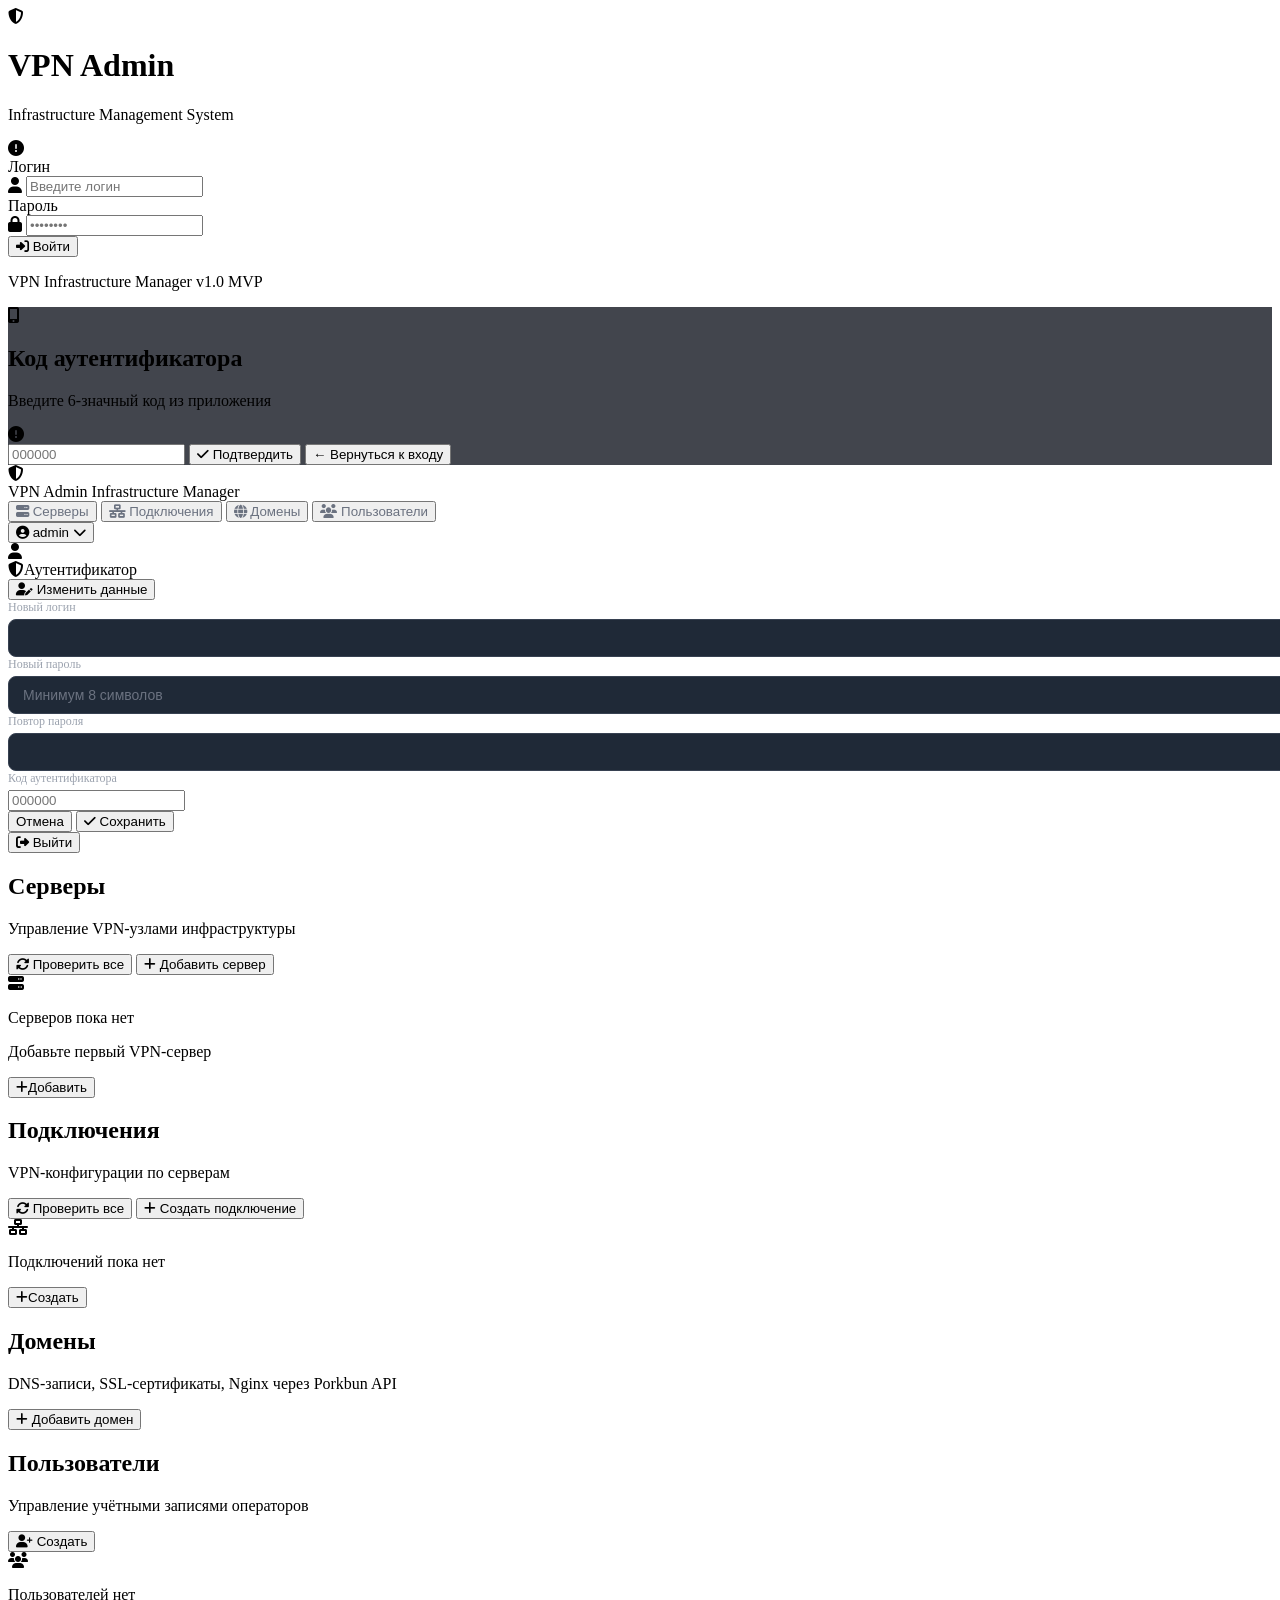
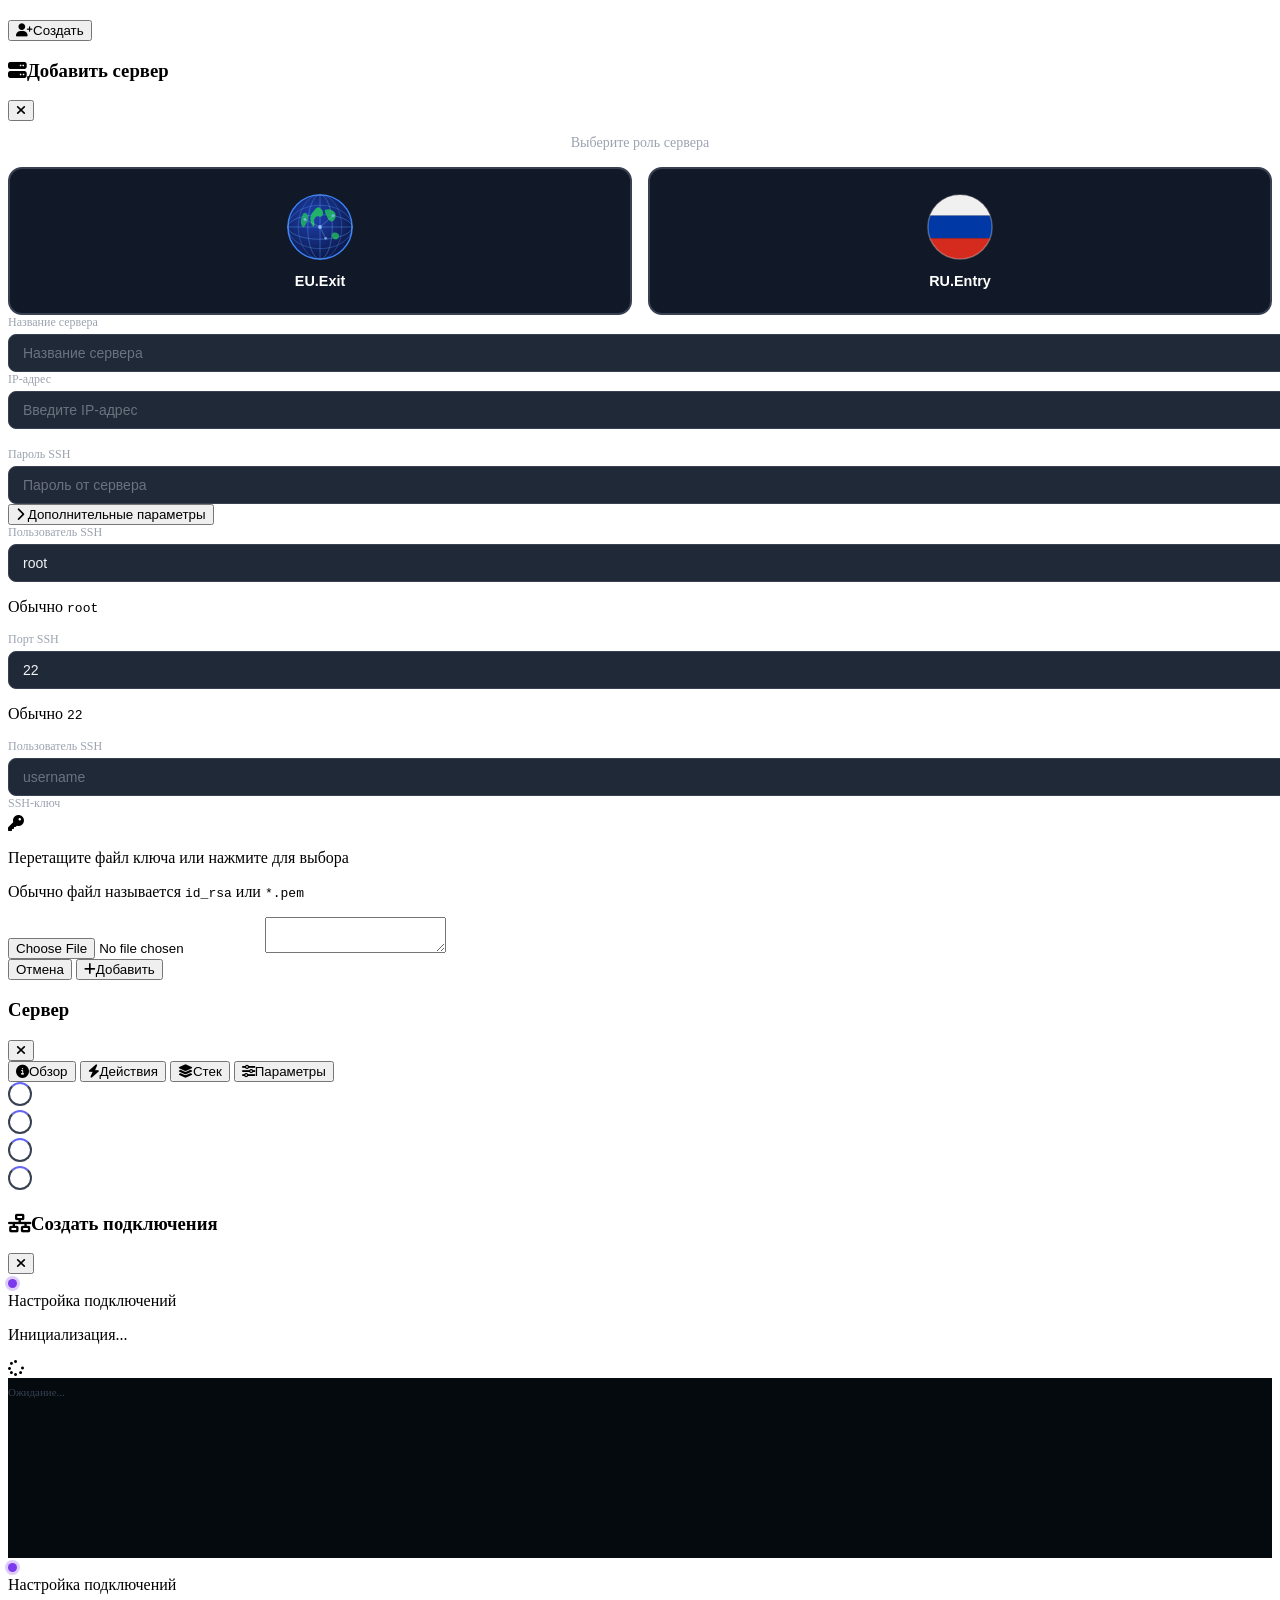
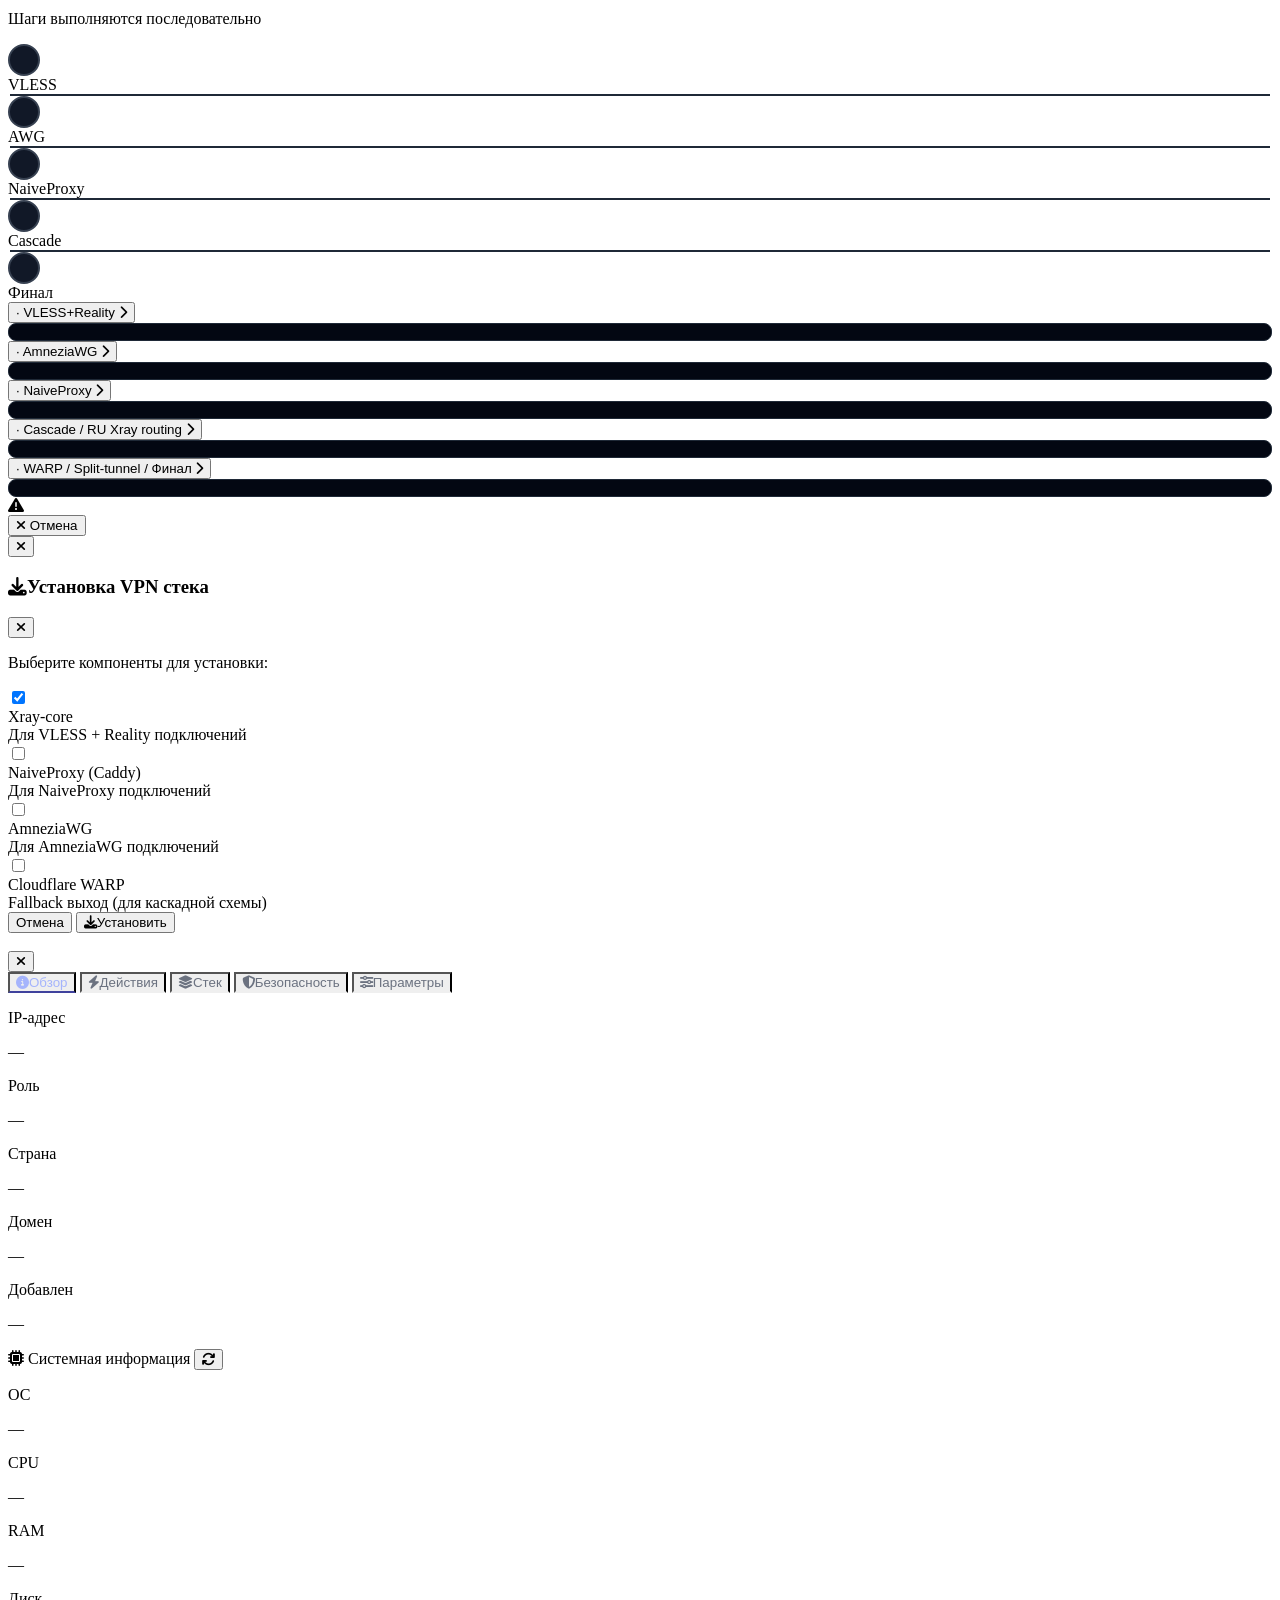
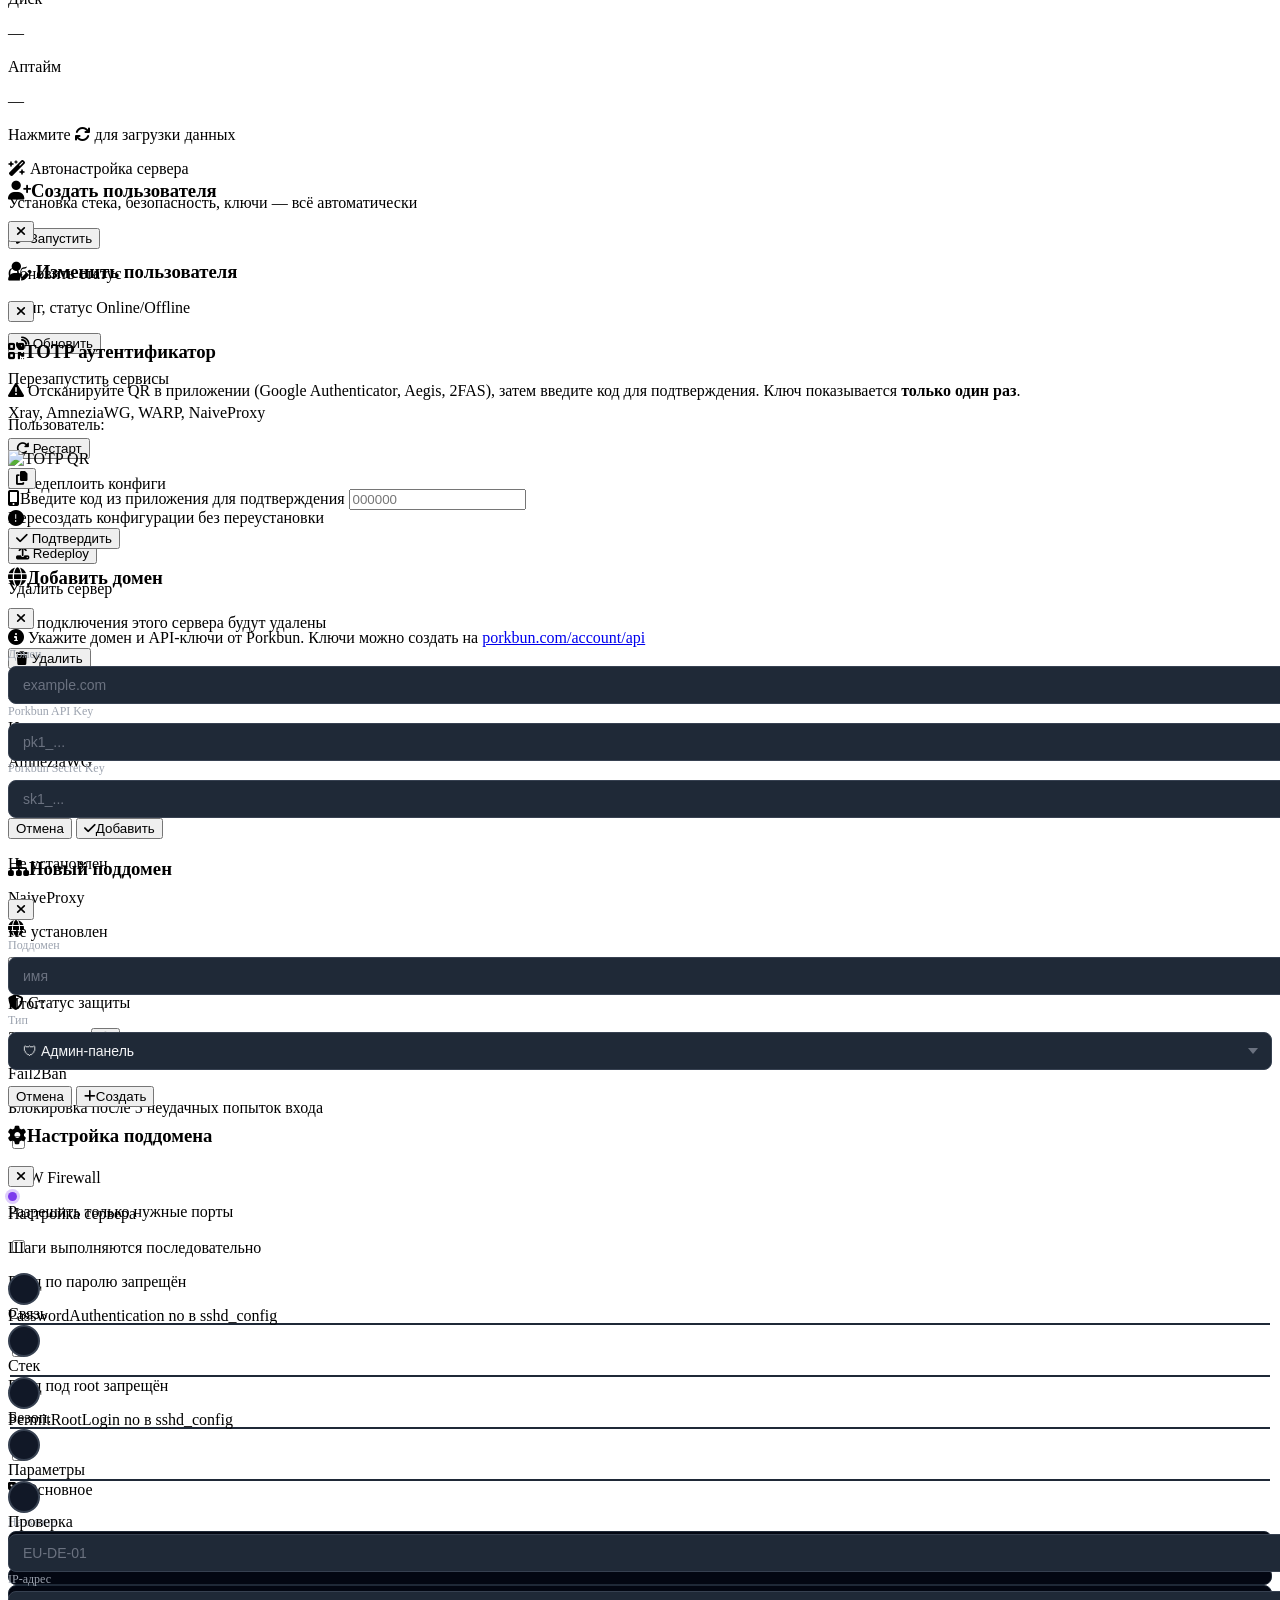
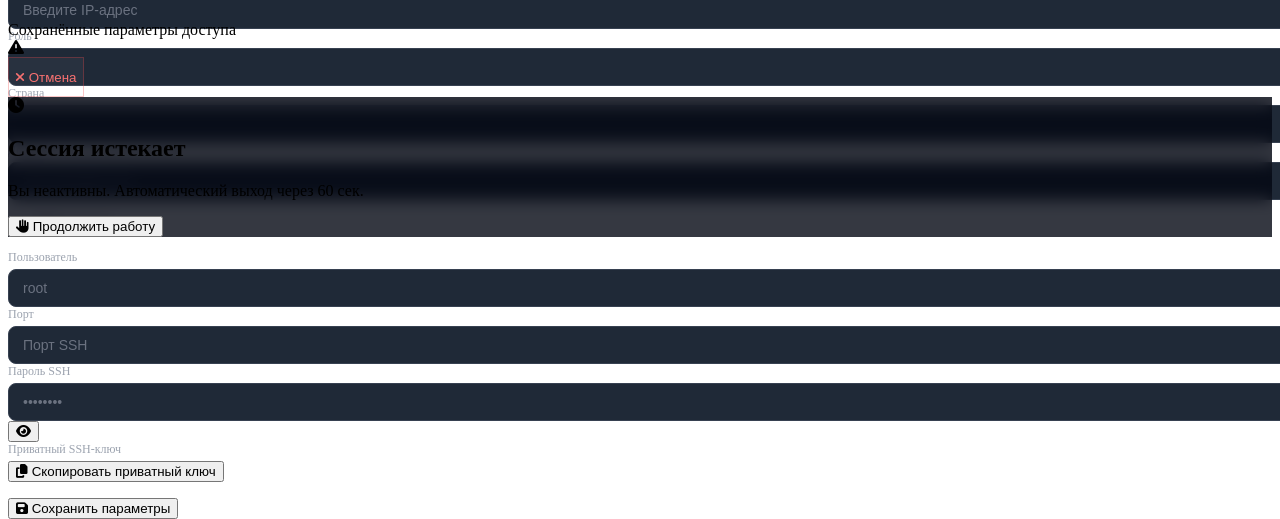
==== commit ff0e6eee: "sync: full admin panel from server (subscribe.py, logo.svg, role icons, docs, latest code)" ====
--- a/admin/frontend/web_admin/index.html
+++ b/admin/frontend/web_admin/index.html
@@ -12,7 +12,7 @@
   <link href="https://cdn.jsdelivr.net/npm/@fortawesome/fontawesome-free@6.5.0/css/all.min.css" rel="stylesheet">
   <script src="https://cdn.jsdelivr.net/npm/axios@1.6.0/dist/axios.min.js"></script>
   <script src="https://cdn.jsdelivr.net/npm/qrcodejs@1.0.0/qrcode.min.js"></script>
-  <link rel="stylesheet" href="css/app.css?v=1777076456">
+  <link rel="stylesheet" href="css/app.css">
   <script>
     tailwind.config = {
       theme: {
@@ -59,7 +59,7 @@
           <label class="block text-sm text-gray-400 mb-1">Логин</label>
           <div class="relative">
             <i class="fas fa-user absolute left-3 top-1/2 -translate-y-1/2 text-gray-500 text-sm"></i>
-            <input id="login-username" type="text" placeholder="admin" autocomplete="off"
+            <input id="login-username" type="text" placeholder="Введите логин" autocomplete="off"
               class="w-full bg-gray-800 border border-gray-700 rounded-lg pl-9 pr-4 py-3 text-sm text-white placeholder-gray-500 focus:outline-none focus:border-brand-500 focus:ring-1 focus:ring-brand-500 transition">
           </div>
         </div>
@@ -105,7 +105,7 @@
 
     <form id="totp-login-form" class="space-y-4">
       <input id="totp-login-code" type="text" inputmode="numeric" maxlength="6"
-        placeholder="000 000" autocomplete="one-time-code"
+        placeholder="000000" autocomplete="one-time-code"
         class="w-full bg-gray-800 border border-gray-700 rounded-xl px-4 py-4 text-3xl text-white text-center tracking-[0.5em] placeholder-gray-700 placeholder:tracking-normal focus:outline-none focus:border-brand-500 focus:ring-2 focus:ring-brand-500/40 transition font-mono">
 
       <button type="submit" id="totp-login-btn"
@@ -292,11 +292,18 @@
           <h2 class="text-xl font-bold text-white">Подключения</h2>
           <p class="text-gray-400 text-sm mt-0.5">VPN-конфигурации по серверам</p>
         </div>
-        <button onclick="showAddConnectionModal()"
-          class="px-4 py-2 bg-brand-600 hover:bg-brand-500 rounded-lg text-sm font-semibold text-white transition flex items-center gap-2">
-          <i class="fas fa-plus text-xs"></i>
-          <span class="hidden sm:inline">Создать подключение</span>
-        </button>
+        <div class="flex gap-2">
+          <button onclick="checkAllConnections()" id="check-all-conns-btn"
+            class="px-3 py-2 bg-gray-800 hover:bg-gray-700 border border-gray-700 rounded-lg text-sm text-gray-300 transition flex items-center gap-2">
+            <i class="fas fa-rotate text-xs"></i>
+            <span class="hidden sm:inline">Проверить все</span>
+          </button>
+          <button onclick="showAddConnectionModal()"
+            class="px-4 py-2 bg-brand-600 hover:bg-brand-500 rounded-lg text-sm font-semibold text-white transition flex items-center gap-2">
+            <i class="fas fa-plus text-xs"></i>
+            <span class="hidden sm:inline">Создать подключение</span>
+          </button>
+        </div>
       </div>
       <div id="connections-list" class="space-y-4"></div>
       <div id="connections-empty" class="hidden text-center py-16">
@@ -439,18 +446,19 @@
         <div>
           <label class="form-label">Название сервера</label>
           <input name="name" type="text" id="add-server-name"
-                 placeholder="EU-NL-01" class="form-input" required>
-        </div>
+                 placeholder="Название сервера" class="form-input" required>
+        </div>
+
 
         <!-- IP -->
         <div>
           <label class="form-label">IP-адрес</label>
           <input name="ip" id="add-server-ip" type="text"
-                 placeholder="1.2.3.4" class="form-input" required
-                 oninput="detectIpInfo()">
-          <div id="add-server-geo" class="hidden mt-2 flex items-center gap-2 p-2 bg-gray-800 rounded-lg">
-            <img id="add-server-flag-img" src="" alt="" class="w-6 h-4 rounded-sm object-cover">
-            <span id="add-server-geo-text" class="text-xs text-gray-400"></span>
+                 placeholder="Введите IP-адрес" class="form-input" required>
+          <!-- geo-блок скрыт: страна определяется автоматически в шаге 4 настройки -->
+          <div id="add-server-geo" class="hidden">
+            <img id="add-server-flag-img" src="" alt="" class="hidden">
+            <span id="add-server-geo-text" class="hidden"></span>
           </div>
         </div>
 
@@ -599,163 +607,229 @@
 
     </div>
   </div>
-
-<!-- SERVER SETUP PROGRESS MODAL -->
-<div id="modal-server-setup" class="modal-overlay hidden fixed inset-0 bg-black/80 backdrop-blur-sm flex items-center justify-center z-50 p-4">
-  <div class="bg-gray-900 border border-gray-700 rounded-2xl shadow-2xl w-full max-w-xl">
+</div>
+
+
+<!-- ═══ WIZARD: CREATE CONNECTIONS ═══════════════════════════════════════ -->
+<div id="modal-wizard-conn" class="modal-overlay hidden fixed inset-0 bg-black/70 backdrop-blur-sm flex items-center justify-center z-50 p-4">
+  <div class="bg-gray-900 border border-gray-700 rounded-2xl shadow-2xl w-full max-w-md flex flex-col" style="max-height:90vh;">
+    <div class="flex items-center justify-between px-6 py-4 border-b border-gray-800 flex-shrink-0">
+      <h3 class="text-base font-bold text-white flex items-center gap-2">
+        <i class="fas fa-network-wired text-brand-400"></i>Создать подключения
+      </h3>
+      <button onclick="closeModal('modal-wizard-conn')" class="text-gray-500 hover:text-white transition p-1">
+        <i class="fas fa-xmark text-lg"></i>
+      </button>
+    </div>
+    <div id="wizard-body" class="p-6 flex-1 overflow-y-auto"></div>
+    <div id="wizard-footer" class="px-6 py-4 border-t border-gray-800 flex-shrink-0"></div>
+  </div>
+</div>
+
+<!-- ═══ DEPLOY LOG MODAL ══════════════════════════════════════════════════ -->
+<!-- ═══ DEPLOY LOG MODAL (wizard-style, как у серверов) ══════════════════ -->
+<div id="modal-deploy-log" class="hidden fixed inset-0 bg-black/75 backdrop-blur-sm flex items-center justify-center z-[60] p-4" style="pointer-events:auto;">
+  <div class="bg-[#0f1117] border border-white/8 rounded-2xl shadow-2xl w-full max-w-[560px] overflow-hidden" onclick="event.stopPropagation()">
+
     <!-- Header -->
-    <div class="flex items-center justify-between p-5 border-b border-gray-800">
-      <h3 class="text-base font-bold text-white flex items-center gap-2">
-        <i class="fas fa-gears text-brand-400 animate-spin" id="setup-header-icon"></i>
-        <span id="setup-header-title">Настройка сервера...</span>
-      </h3>
-      <span id="setup-close-btn" class="hidden">
-        <button onclick="closeSetupModal()" class="text-gray-500 hover:text-white transition p-1">
-          <i class="fas fa-xmark text-lg"></i>
-        </button>
-      </span>
-    </div>
-
-    <!-- Steps list -->
-    <div class="p-5 space-y-2" id="setup-steps-list">
-      <!-- Шаги генерируются в JS -->
-    </div>
-
-    <!-- Log output (collapsible) -->
-    <div class="px-5 pb-2">
-      <div id="setup-log-wrap" class="hidden">
-        <pre id="setup-log" class="text-xs text-gray-500 bg-gray-950 rounded-lg p-3 max-h-32 overflow-y-auto font-mono leading-4"></pre>
-      </div>
-      <button onclick="document.getElementById('setup-log-wrap').classList.toggle('hidden')"
-        class="text-xs text-gray-600 hover:text-gray-400 transition mt-1">
-        <i class="fas fa-terminal mr-1"></i>Лог
-      </button>
-    </div>
-
-    <!-- Footer -->
-    <div class="p-5 border-t border-gray-800 flex items-center justify-between gap-3">
-      <div id="setup-status-msg" class="text-sm text-gray-400 flex-1"></div>
-      <div id="setup-footer-btns" class="hidden flex gap-2">
-        <button onclick="closeSetupModal()" 
-          class="px-4 py-2 bg-gray-800 hover:bg-gray-700 border border-gray-700 rounded-lg text-sm font-medium transition">
+    <div class="flex items-center justify-between px-6 py-4 border-b border-white/6">
+      <div class="flex items-center gap-3 min-w-0">
+        <span id="deploy-log-dot" style="
+          width:9px;height:9px;border-radius:50%;flex-shrink:0;
+          background:#7c3aed;box-shadow:0 0 0 3px rgba(124,58,237,.25);
+          transition:background .4s,box-shadow .4s;display:inline-block;"></span>
+        <div class="min-w-0">
+          <span class="text-sm font-semibold text-white">Настройка подключений</span>
+          <p id="deploy-log-status" class="text-[11px] text-gray-500 mt-0.5">Инициализация...</p>
+        </div>
+      </div>
+      <div class="flex items-center gap-2 flex-shrink-0 ml-3">
+        <span id="deploy-log-spinner"><i class="fas fa-spinner fa-spin text-brand-400 text-xs"></i></span>
+        <button id="deploy-log-close" onclick="closeDeployLog()"
+          style="display:none"
+          class="px-4 py-1.5 bg-brand-600 hover:bg-brand-500 rounded-lg text-xs font-semibold text-white transition">
           Закрыть
         </button>
-        <button id="setup-retry-btn" onclick="retryServerSetup()" class="hidden px-4 py-2 bg-brand-600 hover:bg-brand-500 rounded-lg text-sm font-semibold text-white transition">
-          <i class="fas fa-rotate-right mr-1"></i>Повторить
-        </button>
-      </div>
-    </div>
-  </div>
-</div>
-
-<!-- ADD CONNECTION -->
-<!-- ADD CONNECTION -->
-<div id="modal-add-connection" class="modal-overlay hidden fixed inset-0 bg-black/70 backdrop-blur-sm flex items-center justify-center z-50 p-4">
-  <div class="bg-gray-900 border border-gray-700 rounded-2xl shadow-2xl w-full max-w-lg max-h-[90vh] overflow-y-auto">
-    <div class="flex items-center justify-between p-6 border-b border-gray-800">
-      <h3 class="text-lg font-bold text-white flex items-center gap-2">
-        <i class="fas fa-network-wired text-brand-400"></i>Создать подключение
-      </h3>
-      <button onclick="closeModal('modal-add-connection')" class="text-gray-500 hover:text-white transition p-1">
+      </div>
+    </div>
+
+    <!-- Progress bar -->
+    <div class="h-[2px] bg-white/5">
+      <div id="deploy-log-progress" class="h-full rounded-full transition-all duration-700"
+           style="width:0%;background:linear-gradient(90deg,#6d28d9,#7c3aed,#8b5cf6)"></div>
+    </div>
+
+    <!-- Connection cards -->
+    <div id="deploy-log-body" class="overflow-y-auto p-4 space-y-3 scrollbar-thin"
+         style="max-height:62vh; min-height:180px;"></div>
+
+  </div>
+</div>
+
+<!-- ═══ CONNECTION AUTO-SETUP MODAL ══════════════════════════════════════ -->
+<div id="modal-conn-setup" class="hidden fixed inset-0 bg-black/75 backdrop-blur-sm flex items-center justify-center z-[60] p-4" style="pointer-events:auto;">
+  <div class="bg-[#0f1117] border border-white/8 rounded-2xl shadow-2xl w-full max-w-[540px] overflow-hidden" onclick="event.stopPropagation()">
+
+    <!-- Header -->
+    <div class="flex items-center justify-between px-6 py-4 border-b border-white/6">
+      <div class="flex items-center gap-3 min-w-0">
+        <span id="conn-setup-status-dot" style="
+          width:9px;height:9px;border-radius:50%;flex-shrink:0;
+          background:#7c3aed;box-shadow:0 0 0 3px rgba(124,58,237,.25);
+          transition:background .4s,box-shadow .4s;display:inline-block;"></span>
+        <div class="min-w-0">
+          <span id="conn-setup-title" class="text-sm font-semibold text-white">Настройка подключений</span>
+          <p id="conn-setup-subtitle" class="text-[11px] text-gray-500 mt-0.5 truncate">Шаги выполняются последовательно</p>
+        </div>
+      </div>
+      <span id="conn-setup-server-name" class="text-xs font-medium text-gray-400 hidden sm:block max-w-[180px] truncate flex-shrink-0 ml-3"></span>
+    </div>
+
+    <!-- Progress bar (thin gradient line) -->
+    <div class="h-[2px] bg-white/5">
+      <div id="conn-setup-progress-fill" class="h-full rounded-full transition-all duration-700"
+           style="width:0%;background:linear-gradient(90deg,#6d28d9,#7c3aed,#8b5cf6)"></div>
+    </div>
+
+    <!-- Steps timeline (5 steps) -->
+    <div class="px-6 pt-5 pb-3">
+      <div class="flex items-center">
+
+        <div class="flex flex-col items-center">
+          <div class="stp-dot stp-pending" id="csd-dot-1"></div>
+          <span class="text-[9px] text-gray-600 mt-1.5 whitespace-nowrap">VLESS</span>
+        </div>
+        <div class="stp-connector flex-1" id="csd-conn-1"></div>
+
+        <div class="flex flex-col items-center">
+          <div class="stp-dot stp-pending" id="csd-dot-2"></div>
+          <span class="text-[9px] text-gray-600 mt-1.5 whitespace-nowrap">AWG</span>
+        </div>
+        <div class="stp-connector flex-1" id="csd-conn-2"></div>
+
+        <div class="flex flex-col items-center">
+          <div class="stp-dot stp-pending" id="csd-dot-3"></div>
+          <span class="text-[9px] text-gray-600 mt-1.5 whitespace-nowrap">NaiveProxy</span>
+        </div>
+        <div class="stp-connector flex-1" id="csd-conn-3"></div>
+
+        <div class="flex flex-col items-center">
+          <div class="stp-dot stp-pending" id="csd-dot-4"></div>
+          <span class="text-[9px] text-gray-600 mt-1.5 whitespace-nowrap">Cascade</span>
+        </div>
+        <div class="stp-connector flex-1" id="csd-conn-4"></div>
+
+        <div class="flex flex-col items-center">
+          <div class="stp-dot stp-pending" id="csd-dot-5"></div>
+          <span class="text-[9px] text-gray-600 mt-1.5 whitespace-nowrap">Финал</span>
+        </div>
+
+      </div>
+    </div>
+
+    <!-- Per-step log accordions -->
+    <div class="px-6 space-y-1 pb-3 max-h-[46vh] overflow-y-auto scrollbar-thin">
+
+      <!-- Step 1: VLESS+Reality -->
+      <div id="csd-step-1-wrap" class="hidden">
+        <button onclick="_csdToggleLog(1)"
+          class="w-full flex items-center gap-2 py-1.5 text-left group">
+          <span id="csd-icon-1" class="text-[10px] w-4 text-center flex-shrink-0">·</span>
+          <span class="text-[11px] font-semibold text-gray-300 group-hover:text-white transition flex-1">VLESS+Reality</span>
+          <i id="csd-chev-1" class="fas fa-chevron-right text-[9px] text-gray-600 transition-transform flex-shrink-0"></i>
+        </button>
+        <div id="csd-log-1" class="hidden stp-log-block mb-1"></div>
+      </div>
+
+      <!-- Step 2: AmneziaWG -->
+      <div id="csd-step-2-wrap" class="hidden">
+        <button onclick="_csdToggleLog(2)"
+          class="w-full flex items-center gap-2 py-1.5 text-left group">
+          <span id="csd-icon-2" class="text-[10px] w-4 text-center flex-shrink-0">·</span>
+          <span class="text-[11px] font-semibold text-gray-300 group-hover:text-white transition flex-1">AmneziaWG</span>
+          <i id="csd-chev-2" class="fas fa-chevron-right text-[9px] text-gray-600 transition-transform flex-shrink-0"></i>
+        </button>
+        <div id="csd-log-2" class="hidden stp-log-block mb-1"></div>
+      </div>
+
+      <!-- Step 3: NaiveProxy -->
+      <div id="csd-step-3-wrap" class="hidden">
+        <button onclick="_csdToggleLog(3)"
+          class="w-full flex items-center gap-2 py-1.5 text-left group">
+          <span id="csd-icon-3" class="text-[10px] w-4 text-center flex-shrink-0">·</span>
+          <span class="text-[11px] font-semibold text-gray-300 group-hover:text-white transition flex-1">NaiveProxy</span>
+          <i id="csd-chev-3" class="fas fa-chevron-right text-[9px] text-gray-600 transition-transform flex-shrink-0"></i>
+        </button>
+        <div id="csd-log-3" class="hidden stp-log-block mb-1"></div>
+      </div>
+
+      <!-- Step 4: Cascade -->
+      <div id="csd-step-4-wrap" class="hidden">
+        <button onclick="_csdToggleLog(4)"
+          class="w-full flex items-center gap-2 py-1.5 text-left group">
+          <span id="csd-icon-4" class="text-[10px] w-4 text-center flex-shrink-0">·</span>
+          <span class="text-[11px] font-semibold text-gray-300 group-hover:text-white transition flex-1">Cascade / RU Xray routing</span>
+          <i id="csd-chev-4" class="fas fa-chevron-right text-[9px] text-gray-600 transition-transform flex-shrink-0"></i>
+        </button>
+        <div id="csd-log-4" class="hidden stp-log-block mb-1"></div>
+      </div>
+
+      <!-- Step 5: Final (WARP / split-tunnel / misc) -->
+      <div id="csd-step-5-wrap" class="hidden">
+        <button onclick="_csdToggleLog(5)"
+          class="w-full flex items-center gap-2 py-1.5 text-left group">
+          <span id="csd-icon-5" class="text-[10px] w-4 text-center flex-shrink-0">·</span>
+          <span class="text-[11px] font-semibold text-gray-300 group-hover:text-white transition flex-1">WARP / Split-tunnel / Финал</span>
+          <i id="csd-chev-5" class="fas fa-chevron-right text-[9px] text-gray-600 transition-transform flex-shrink-0"></i>
+        </button>
+        <div id="csd-log-5" class="hidden stp-log-block mb-1"></div>
+      </div>
+
+    </div>
+
+    <!-- Error block -->
+    <div id="conn-setup-error-block" class="hidden mx-6 mb-2 px-4 py-3 bg-red-950/50 border border-red-800/60 rounded-xl">
+      <div class="flex items-start gap-2">
+        <i class="fas fa-triangle-exclamation text-red-400 text-xs mt-0.5 flex-shrink-0"></i>
+        <span id="conn-setup-error-text" class="text-xs text-red-300 break-all"></span>
+      </div>
+    </div>
+
+    <!-- Buttons -->
+    <div class="px-6 pb-5 pt-2 flex gap-2">
+      <button id="conn-setup-btn-cancel" onclick="closeConnSetup()"
+        class="py-2.5 px-5 rounded-xl text-sm font-medium border border-gray-700 text-gray-400 hover:text-white hover:border-gray-500 transition flex items-center justify-center gap-2 h-10">
+        <i class="fas fa-xmark text-xs"></i> Отмена
+      </button>
+      <button id="conn-setup-btn-retry" onclick="retryConnSetup()"
+        style="display:none"
+        class="flex-1 py-2.5 bg-amber-700/80 hover:bg-amber-600 rounded-xl text-sm font-medium text-white transition flex items-center justify-center gap-2">
+        <i class="fas fa-rotate-right text-xs"></i> Повторить опрос
+      </button>
+      <button id="conn-setup-btn-done" onclick="closeConnSetup()"
+        style="display:none"
+        class="flex-1 py-2.5 bg-emerald-700/80 hover:bg-emerald-600 rounded-xl text-sm font-medium text-white transition flex items-center justify-center gap-2">
+        <i class="fas fa-check text-xs"></i> Закрыть
+      </button>
+    </div>
+
+  </div>
+</div>
+
+<!-- ═══ CONNECTION DETAIL MODAL ══════════════════════════════════════════ -->
+<div id="modal-conn-detail" class="modal-overlay hidden fixed inset-0 bg-black/70 backdrop-blur-sm flex items-center justify-center z-50 p-4">
+  <div class="bg-gray-900 border border-gray-700 rounded-2xl shadow-2xl w-full max-w-xl flex flex-col" style="max-height:90vh;">
+    <div class="flex items-center justify-between px-6 py-4 border-b border-gray-800 flex-shrink-0">
+      <div id="conn-detail-header" class="flex items-center gap-3 min-w-0"></div>
+      <button onclick="closeModal('modal-conn-detail')" class="text-gray-500 hover:text-white transition p-1 flex-shrink-0 ml-3">
         <i class="fas fa-xmark text-lg"></i>
       </button>
     </div>
-    <form id="add-connection-form" class="p-6 space-y-4">
-      <!-- Name -->
-      <div>
-        <label class="form-label">Название</label>
-        <input name="name" type="text" id="conn-name-input" placeholder="VLESS-DE-01" class="form-input" required>
-      </div>
-
-      <!-- Server -->
-      <div>
-        <label class="form-label">Сервер</label>
-        <div class="custom-select-wrap">
-          <select name="server_id" id="conn-server-select" class="form-input custom-select" required>
-            <option value="">— Выберите сервер —</option>
-          </select>
-        </div>
-      </div>
-
-      <!-- Protocol -->
-      <div>
-        <label class="form-label">Протокол</label>
-        <div class="custom-select-wrap">
-          <select name="protocol" id="conn-protocol-select" class="form-input custom-select" required>
-            <option value="">— Выберите протокол —</option>
-            <option value="vless_reality" selected>🔒 VLESS + Reality (рекомендуется)</option>
-            <option value="amnezia_wg">🛡️ AmneziaWG</option>
-            <option value="trojan">⚡ Trojan</option>
-            <option value="naive_proxy">🌐 NaiveProxy</option>
-          </select>
-        </div>
-      </div>
-
-      <!-- SNI block (VLESS+Reality only) -->
-      <div id="conn-sni-block" class="hidden">
-        <label class="form-label flex items-center gap-2">
-          Reality SNI
-          <span class="text-xs text-gray-500 font-normal">— домен для маскировки</span>
-        </label>
-        <div class="custom-select-wrap">
-          <select name="reality_server_name" id="conn-sni-select" class="form-input custom-select">
-          </select>
-        </div>
-        <p class="text-gray-500 text-xs mt-1.5">
-          <i class="fas fa-star text-yellow-400 mr-1"></i>Рекомендуемый выбран автоматически
-        </p>
-      </div>
-
-      <!-- Exit server block (for cascade RU→EU, optional) -->
-      <div id="conn-exit-server-block" class="hidden">
-        <label class="form-label flex items-center gap-2">
-          EU Exit-сервер
-          <span class="text-xs text-gray-500 font-normal">— для каскада RU → EU</span>
-        </label>
-        <div class="custom-select-wrap">
-          <select name="exit_server_id" id="conn-exit-select" class="form-input custom-select">
-            <option value="">— Прямой выход (без каскада) —</option>
-          </select>
-        </div>
-      </div>
-
-      <!-- Info hint -->
-      <div class="bg-gray-800/50 border border-gray-700 rounded-lg p-3 text-xs text-gray-400 space-y-1">
-        <div><i class="fas fa-info-circle text-brand-400 mr-1"></i>Ключи, порт и конфиг деплоятся автоматически через SSH</div>
-        <div id="conn-proto-hint" class="text-gray-500"></div>
-      </div>
-
-      <div id="add-connection-error" class="hidden p-3 bg-red-900/50 border border-red-700 rounded-lg text-red-300 text-sm"></div>
-      <div id="add-connection-progress" class="hidden p-3 bg-brand-900/50 border border-brand-700 rounded-lg text-brand-300 text-sm flex items-center gap-2">
-        <i class="fas fa-spinner fa-spin"></i><span>Деплой подключения на сервер...</span>
-      </div>
-      <div class="flex gap-3 pt-2">
-        <button type="button" onclick="closeModal('modal-add-connection')"
-          class="flex-1 py-2.5 bg-gray-800 hover:bg-gray-700 border border-gray-700 rounded-lg text-sm font-medium transition">Отмена</button>
-        <button type="submit" id="conn-submit-btn"
-          class="flex-1 py-2.5 bg-brand-600 hover:bg-brand-500 rounded-lg text-sm font-semibold text-white transition flex items-center justify-center gap-2">
-          <i class="fas fa-rocket text-xs"></i>Создать и задеплоить
-        </button>
-      </div>
-    </form>
+    <div id="conn-detail-content" class="flex-1 overflow-y-auto p-6"></div>
   </div>
 </div>
 
 <!-- CLIENT CONFIG -->
-<div id="modal-client-config" class="modal-overlay hidden fixed inset-0 bg-black/70 backdrop-blur-sm flex items-center justify-center z-50 p-4">
-  <div class="bg-gray-900 border border-gray-700 rounded-2xl shadow-2xl w-full max-w-xl max-h-[90vh] overflow-y-auto">
-    <div class="flex items-center justify-between p-6 border-b border-gray-800">
-      <h3 class="text-lg font-bold text-white flex items-center gap-2">
-        <i class="fas fa-key text-brand-400"></i>Конфигурация клиента
-      </h3>
-      <button onclick="closeModal('modal-client-config')" class="text-gray-500 hover:text-white transition p-1">
-        <i class="fas fa-xmark text-lg"></i>
-      </button>
-    </div>
-    <div id="client-config-content" class="p-6"></div>
-  </div>
-</div>
-
 <!-- INSTALL STACK -->
 <div id="modal-install-stack" class="modal-overlay hidden fixed inset-0 bg-black/70 backdrop-blur-sm flex items-center justify-center z-50 p-4">
   <div class="bg-gray-900 border border-gray-700 rounded-2xl shadow-2xl w-full max-w-md">
@@ -768,9 +842,37 @@
       </button>
     </div>
     <div class="p-6 space-y-4">
-      <p class="text-gray-400 text-sm">Будут установлены все компоненты для роли сервера:</p>
-      <!-- Список компонентов — заполняется JS по роли -->
-      <div id="install-components-list" class="space-y-2"></div>
+      <p class="text-gray-400 text-sm">Выберите компоненты для установки:</p>
+      <div class="space-y-2">
+        <label class="flex items-center gap-3 p-3 bg-gray-800 rounded-lg cursor-pointer hover:bg-gray-750 transition">
+          <input type="checkbox" id="install-xray" checked class="w-4 h-4 accent-brand-500">
+          <div>
+            <div class="text-sm font-medium text-white">Xray-core</div>
+            <div class="text-xs text-gray-500">Для VLESS + Reality подключений</div>
+          </div>
+        </label>
+        <label class="flex items-center gap-3 p-3 bg-gray-800 rounded-lg cursor-pointer hover:bg-gray-750 transition">
+          <input type="checkbox" id="install-naive" class="w-4 h-4 accent-brand-500">
+          <div>
+            <div class="text-sm font-medium text-white">NaiveProxy (Caddy)</div>
+            <div class="text-xs text-gray-500">Для NaiveProxy подключений</div>
+          </div>
+        </label>
+        <label class="flex items-center gap-3 p-3 bg-gray-800 rounded-lg cursor-pointer hover:bg-gray-750 transition">
+          <input type="checkbox" id="install-awg" class="w-4 h-4 accent-brand-500">
+          <div>
+            <div class="text-sm font-medium text-white">AmneziaWG</div>
+            <div class="text-xs text-gray-500">Для AmneziaWG подключений</div>
+          </div>
+        </label>
+        <label class="flex items-center gap-3 p-3 bg-gray-800 rounded-lg cursor-pointer hover:bg-gray-750 transition">
+          <input type="checkbox" id="install-warp" class="w-4 h-4 accent-brand-500">
+          <div>
+            <div class="text-sm font-medium text-white">Cloudflare WARP</div>
+            <div class="text-xs text-gray-500">Fallback выход (для каскадной схемы)</div>
+          </div>
+        </label>
+      </div>
       <div id="install-output" class="hidden mt-2 p-3 bg-gray-800 rounded-lg text-xs font-mono text-green-400 max-h-32 overflow-y-auto"></div>
       <input type="hidden" id="install-server-id">
       <div class="flex gap-3 pt-2">
@@ -778,7 +880,7 @@
           class="flex-1 py-2.5 bg-gray-800 hover:bg-gray-700 border border-gray-700 rounded-lg text-sm font-medium transition">Отмена</button>
         <button onclick="confirmInstallStack()"
           class="flex-1 py-2.5 bg-green-600 hover:bg-green-500 rounded-lg text-sm font-semibold text-white transition flex items-center justify-center gap-2">
-          <i class="fas fa-download text-xs"></i>Установить всё
+          <i class="fas fa-download text-xs"></i>Установить
         </button>
       </div>
     </div>
@@ -884,6 +986,10 @@
               <p class="text-xs text-gray-500 mb-1">Диск</p>
               <p class="text-xs text-gray-300" id="sov-disk">—</p>
             </div>
+            <div class="bg-gray-800/60 rounded-xl col-span-2 p-3">
+              <p class="text-xs text-gray-500 mb-1">Аптайм</p>
+              <p class="text-xs text-gray-300" id="sov-uptime">—</p>
+            </div>
           </div>
           <p id="sov-sysinfo-hint" class="text-xs text-gray-600 mt-2 text-center">
             Нажмите <i class="fas fa-arrows-rotate"></i> для загрузки данных
@@ -893,6 +999,23 @@
 
       <!-- ─── TAB: ACTIONS ─── -->
       <div id="stab-content-actions" class="p-5 space-y-3 hidden">
+
+        <!-- Setup server -->
+        <div class="bg-gray-800/40 rounded-xl p-4 border border-brand-900/40">
+          <div class="flex items-start justify-between gap-3">
+            <div>
+              <p class="text-sm font-medium text-white flex items-center gap-2">
+                <i class="fas fa-wand-magic-sparkles text-brand-400"></i> Автонастройка сервера
+              </p>
+              <p class="text-xs text-gray-500 mt-0.5">Установка стека, безопасность, ключи — всё автоматически</p>
+            </div>
+            <button onclick="startServerSetup()" id="btn-start-setup"
+              class="flex-shrink-0 px-3 py-1.5 bg-brand-600/20 hover:bg-brand-600/40 border border-brand-700 rounded-lg text-xs font-medium text-brand-300 transition flex items-center gap-1.5">
+              <i class="fas fa-play text-xs"></i> Запустить
+            </button>
+          </div>
+          <div id="setup-status-line" class="hidden mt-2 text-xs"></div>
+        </div>
 
         <!-- Update -->
         <div class="bg-gray-800/40 rounded-xl p-4">
@@ -956,19 +1079,6 @@
 
       <!-- ─── TAB: STACK ─── -->
       <div id="stab-content-stack" class="p-5 hidden">
-
-        <!-- Баннер: полная настройка не запускалась -->
-        <div id="settings-run-setup-banner" class="hidden mb-4 p-3 bg-amber-950/40 border border-amber-800/60 rounded-xl flex items-center justify-between gap-3">
-          <div>
-            <p class="text-sm font-semibold text-amber-300"><i class="fas fa-circle-exclamation mr-2"></i>VPN-стек не установлен</p>
-            <p class="text-xs text-amber-600 mt-0.5">Запустите автоматическую настройку — установит Xray, AmneziaWG, NaiveProxy и создаст подключения</p>
-          </div>
-          <button id="settings-run-setup-btn"
-            onclick="closeModal('modal-server-settings'); startServerSetupSSE(parseInt(document.getElementById('settings-server-id').value), document.getElementById('settings-server-title').textContent, document.getElementById('settings-role').value.includes('EU') ? 'EU' : 'RU')"
-            class="flex-shrink-0 px-3 py-2 bg-brand-600 hover:bg-brand-500 rounded-lg text-xs font-semibold text-white transition flex items-center gap-1.5">
-            <i class="fas fa-play"></i>Запустить
-          </button>
-        </div>
 
         <!-- Stack table -->
         <div class="space-y-2 mb-4">
@@ -977,7 +1087,7 @@
             <div class="flex items-center gap-3">
               <span id="stack-icon-xray" class="w-2 h-2 rounded-full bg-gray-600 flex-shrink-0"></span>
               <div>
-                <p class="text-sm font-medium text-white">VLESS Reality <span class="text-gray-500 font-normal text-xs">(Xray-core)</span></p>
+                <p class="text-sm font-medium text-white">Xray-core</p>
                 <p class="text-xs text-gray-500" id="stack-status-xray">Не установлен</p>
               </div>
             </div>
@@ -988,33 +1098,33 @@
             <div class="flex items-center gap-3">
               <span id="stack-icon-awg" class="w-2 h-2 rounded-full bg-gray-600 flex-shrink-0"></span>
               <div>
-                <p class="text-sm font-medium text-white">AmneziaWG <span class="text-gray-500 font-normal text-xs">(amneziawg-dkms, awg-tools)</span></p>
+                <p class="text-sm font-medium text-white">AmneziaWG</p>
                 <p class="text-xs text-gray-500" id="stack-status-awg">Не установлен</p>
               </div>
             </div>
             <div class="flex gap-1.5" id="stack-btns-awg"></div>
+          </div>
+          <!-- WARP -->
+          <div class="flex items-center justify-between p-3 bg-gray-800/60 rounded-xl" id="stack-row-warp">
+            <div class="flex items-center gap-3">
+              <span id="stack-icon-warp" class="w-2 h-2 rounded-full bg-gray-600 flex-shrink-0"></span>
+              <div>
+                <p class="text-sm font-medium text-white">WARP</p>
+                <p class="text-xs text-gray-500" id="stack-status-warp">Не установлен</p>
+              </div>
+            </div>
+            <div class="flex gap-1.5" id="stack-btns-warp"></div>
           </div>
           <!-- NaiveProxy -->
           <div class="flex items-center justify-between p-3 bg-gray-800/60 rounded-xl" id="stack-row-naive">
             <div class="flex items-center gap-3">
               <span id="stack-icon-naive" class="w-2 h-2 rounded-full bg-gray-600 flex-shrink-0"></span>
               <div>
-                <p class="text-sm font-medium text-white">NaiveProxy <span class="text-gray-500 font-normal text-xs">(naiveproxy, Caddy)</span></p>
+                <p class="text-sm font-medium text-white">NaiveProxy</p>
                 <p class="text-xs text-gray-500" id="stack-status-naive">Не установлен</p>
               </div>
             </div>
             <div class="flex gap-1.5" id="stack-btns-naive"></div>
-          </div>
-          <!-- WARP — только для RU серверов, скрывается для EU через JS -->
-          <div class="flex items-center justify-between p-3 bg-gray-800/60 rounded-xl" id="stack-row-warp">
-            <div class="flex items-center gap-3">
-              <span id="stack-icon-warp" class="w-2 h-2 rounded-full bg-gray-600 flex-shrink-0"></span>
-              <div>
-                <p class="text-sm font-medium text-white">WARP <span class="text-gray-500 font-normal text-xs">(warp-cli)</span></p>
-                <p class="text-xs text-gray-500" id="stack-status-warp">Не установлен</p>
-              </div>
-            </div>
-            <div class="flex gap-1.5" id="stack-btns-warp"></div>
           </div>
         </div>
 
@@ -1090,7 +1200,7 @@
               </div>
               <div>
                 <label class="form-label">IP-адрес</label>
-                <input id="settings-ip" type="text" class="form-input font-mono bg-gray-800/40 text-gray-400 cursor-not-allowed" readonly placeholder="1.2.3.4">
+                <input id="settings-ip" type="text" class="form-input font-mono" placeholder="Введите IP-адрес">
               </div>
             </div>
             <div class="grid grid-cols-2 gap-3">
@@ -1123,29 +1233,28 @@
               </div>
               <div>
                 <label class="form-label">Порт</label>
-                <input id="settings-ssh-port" type="number" class="form-input" placeholder="22" min="1" max="65535">
+                <input id="settings-ssh-port" type="number" class="form-input" placeholder="Порт SSH" min="1" max="65535">
               </div>
             </div>
             <div>
               <label class="form-label">Пароль SSH</label>
               <div class="relative">
                 <input id="settings-ssh-password" type="password" class="form-input pr-10" placeholder="••••••••" autocomplete="off">
-                <button type="button" onclick="togglePasswordVisibility('settings-ssh-password', this)"
-                  class="absolute right-3 top-1/2 -translate-y-1/2 text-gray-500 hover:text-gray-300 transition">
+                <button type="button" id="btn-show-ssh-password" onclick="loadSshPassword()"
+                  class="absolute right-3 top-1/2 -translate-y-1/2 text-gray-500 hover:text-gray-300 transition"
+                  title="Показать/скрыть пароль">
                   <i class="fas fa-eye text-xs"></i>
                 </button>
               </div>
             </div>
             <div>
               <label class="form-label">Приватный SSH-ключ</label>
-              <div class="relative">
-                <textarea id="settings-ssh-key" class="form-input font-mono text-xs h-20 resize-none pr-10"
-                          placeholder="-----BEGIN OPENSSH PRIVATE KEY-----&#10;..."></textarea>
-                <button type="button" onclick="toggleSshKeyVisibility(this)"
-                  class="absolute right-3 top-3 text-gray-500 hover:text-gray-300 transition">
-                  <i class="fas fa-eye text-xs"></i>
-                </button>
-              </div>
+              <input type="hidden" id="settings-ssh-key" value="">
+              <button type="button" id="btn-copy-ssh-key" onclick="copyPrivateSshKey()"
+                class="w-full py-2 px-3 bg-gray-700/40 hover:bg-gray-700/70 border border-gray-600 rounded-lg text-xs text-gray-300 transition flex items-center justify-center gap-2">
+                <i class="fas fa-copy text-xs"></i> Скопировать приватный ключ
+              </button>
+              <p id="copy-key-msg" class="text-xs text-center mt-1 hidden"></p>
             </div>
           </div>
         </div>
@@ -1257,7 +1366,7 @@
       </div>
       <div>
         <label class="form-label">Домен</label>
-        <input id="add-domain-name" type="text" placeholder="milkyims.com" class="form-input" autocomplete="off">
+        <input id="add-domain-name" type="text" placeholder="example.com" class="form-input" autocomplete="off">
       </div>
       <div>
         <label class="form-label">Porkbun API Key</label>
@@ -1283,52 +1392,59 @@
 <!-- CREATE SUBDOMAIN MODAL -->
 <div id="modal-create-subdomain" class="modal-overlay hidden fixed inset-0 bg-black/70 backdrop-blur-sm flex items-center justify-center z-50 p-4">
   <div class="bg-gray-900 border border-gray-700 rounded-2xl shadow-2xl w-full max-w-md">
-    <div class="flex items-center justify-between p-6 border-b border-gray-800">
-      <h3 class="text-lg font-bold text-white flex items-center gap-2">
-        <i class="fas fa-sitemap text-brand-400"></i>Создать поддомен
+    <div class="flex items-center justify-between p-5 border-b border-gray-800">
+      <h3 class="text-base font-bold text-white flex items-center gap-2">
+        <i class="fas fa-sitemap text-brand-400"></i>Новый поддомен
       </h3>
       <button onclick="closeCreateSubdomainModal()" class="text-gray-500 hover:text-white transition p-1">
         <i class="fas fa-xmark text-lg"></i>
       </button>
     </div>
-    <div class="p-6 space-y-4">
+    <div class="p-5 space-y-4">
+      <!-- Domain badge -->
+      <div class="flex items-center gap-2 px-3 py-2 bg-gray-800 rounded-lg text-sm">
+        <i class="fas fa-globe text-gray-400 text-xs"></i>
+        <span id="subdomain-domain-name" class="font-mono text-brand-300 font-medium"></span>
+      </div>
+
+      <!-- Subdomain name -->
       <div>
-        <label class="form-label">Имя поддомена</label>
+        <label class="form-label">Поддомен</label>
         <div class="flex items-center gap-0">
-          <input id="subdomain-name-input" type="text" placeholder=""
-            class="form-input rounded-r-none flex-1 min-w-0"
-            oninput="onSubdomainNameInput()" autocomplete="off">
-          <span id="subdomain-domain-suffix"
-            class="px-3 py-2 bg-gray-700 border border-l-0 border-gray-600 rounded-r-lg text-sm text-gray-300 font-mono whitespace-nowrap">
-            .milkyims.com
-          </span>
+          <input id="subdomain-name-input" type="text"
+            placeholder="имя"
+            class="form-input rounded-r-none flex-1 font-mono"
+            oninput="onSubdomainNameInput()"
+            autocomplete="off">
+          <span id="subdomain-domain-suffix" class="px-3 py-2.5 bg-gray-700 border border-l-0 border-gray-600 rounded-r-lg text-sm text-gray-400 font-mono whitespace-nowrap"></span>
         </div>
         <div class="mt-1 text-xs text-gray-500">
-          Полный адрес: <span id="subdomain-fullname-preview" class="font-mono text-brand-300"></span>
-        </div>
-      </div>
+          Итог: <span id="subdomain-fullname-preview" class="font-mono text-brand-300"></span>
+        </div>
+      </div>
+
+      <!-- Type select -->
       <div>
-        <label class="form-label">Категория</label>
+        <label class="form-label">Тип</label>
         <div class="custom-select-wrap">
           <select id="subdomain-type-select" class="form-input custom-select" onchange="onSubdomainTypeChange()">
-            <option value="admin_panel">🖥 Админ-панель</option>
-            <option value="swagger">📄 Swagger / API docs</option>
+            <option value="admin_panel">🛡 Админ-панель</option>
             <option value="client_site">🌐 Клиентский сайт</option>
-            <option value="naiveproxy_eu">🇪🇺 NaiveProxy (EU)</option>
-            <option value="naiveproxy_ru">🇷🇺 NaiveProxy (RU)</option>
-
+            <option value="swagger">📋 Swagger API</option>
+            <option value="naiveproxy_eu">🇪🇺 NaiveProxy EU</option>
+            <option value="naiveproxy_ru">🇷🇺 NaiveProxy RU</option>
           </select>
         </div>
-        <!-- Описание выбранной категории -->
-        <div id="subdomain-type-hint" class="mt-2 text-xs text-gray-400 p-2 bg-gray-800/60 rounded-lg"></div>
-      </div>
+        <p id="subdomain-type-hint" class="mt-1.5 text-xs text-gray-400 min-h-[1rem]"></p>
+      </div>
+
       <div id="create-subdomain-error" class="text-red-400 text-sm min-h-[1.2rem]"></div>
       <div class="flex gap-3 pt-1">
         <button type="button" onclick="closeCreateSubdomainModal()"
           class="flex-1 py-2.5 bg-gray-800 hover:bg-gray-700 border border-gray-700 rounded-lg text-sm font-medium transition">Отмена</button>
         <button id="create-subdomain-btn" type="button" onclick="submitCreateSubdomain()"
           class="flex-1 py-2.5 bg-brand-600 hover:bg-brand-500 rounded-lg text-sm font-semibold text-white transition flex items-center justify-center gap-2">
-          <i class="fas fa-rocket text-xs"></i>Создать
+          <i class="fas fa-plus text-xs"></i>Создать
         </button>
       </div>
     </div>
@@ -1350,6 +1466,129 @@
   </div>
 </div>
 
+
+<!-- SETUP PROGRESS MODAL (automated server setup) -->
+<div id="modal-server-setup" class="hidden fixed inset-0 bg-black/75 backdrop-blur-sm flex items-center justify-center z-[60] p-4" style="pointer-events:auto;">
+  <div class="bg-[#0f1117] border border-white/8 rounded-2xl shadow-2xl w-full max-w-[520px] overflow-hidden" onclick="event.stopPropagation()">
+
+    <!-- Header -->
+    <div class="flex items-center justify-between px-6 py-4 border-b border-white/6">
+      <div class="flex items-center gap-3 min-w-0">
+        <!-- Пульсирующая точка статуса -->
+        <span id="setup-status-dot" style="
+          width:9px;height:9px;border-radius:50%;flex-shrink:0;
+          background:#7c3aed;box-shadow:0 0 0 3px rgba(124,58,237,.25);
+          transition:background .4s,box-shadow .4s;display:inline-block;"></span>
+        <div class="min-w-0">
+          <div class="flex items-center gap-2">
+            <span id="setup-modal-title" class="text-sm font-semibold text-white">Настройка сервера</span>
+            <span id="setup-role-tag" class="text-[10px] font-bold px-2 py-0.5 rounded-md" style="background:#1e3a5f;color:#93c5fd"></span>
+          </div>
+          <p id="setup-modal-subtitle" class="text-[11px] text-gray-500 mt-0.5 truncate">Шаги выполняются последовательно</p>
+        </div>
+      </div>
+      <!-- Имя сервера + IP справа -->
+      <div class="flex items-center gap-2 flex-shrink-0 ml-3">
+        <span id="setup-server-name" class="text-xs font-medium text-gray-300 hidden sm:block"></span>
+        <span id="setup-ip-tag" class="font-mono text-[10px] text-gray-500 bg-white/5 px-2 py-0.5 rounded-md"></span>
+      </div>
+    </div>
+
+    <!-- Progress bar (тонкая линия) -->
+    <div class="h-[2px] bg-white/5">
+      <div id="setup-progress-fill" class="h-full rounded-full transition-all duration-700"
+           style="width:0%;background:linear-gradient(90deg,#6d28d9,#7c3aed,#8b5cf6)"></div>
+    </div>
+
+    <!-- Steps timeline -->
+    <div class="px-6 pt-5 pb-3">
+      <div class="flex items-center">
+
+        <div class="flex flex-col items-center">
+          <div class="stp-dot stp-pending" id="setup-dot-1"></div>
+          <span class="text-[9px] text-gray-600 mt-1.5 whitespace-nowrap">Связь</span>
+        </div>
+        <div class="stp-connector flex-1" id="setup-conn-1"></div>
+
+        <div class="flex flex-col items-center">
+          <div class="stp-dot stp-pending" id="setup-dot-2"></div>
+          <span class="text-[9px] text-gray-600 mt-1.5 whitespace-nowrap">Стек</span>
+        </div>
+        <div class="stp-connector flex-1" id="setup-conn-2"></div>
+
+        <div class="flex flex-col items-center">
+          <div class="stp-dot stp-pending" id="setup-dot-3"></div>
+          <span class="text-[9px] text-gray-600 mt-1.5 whitespace-nowrap">Безоп.</span>
+        </div>
+        <div class="stp-connector flex-1" id="setup-conn-3"></div>
+
+        <div class="flex flex-col items-center">
+          <div class="stp-dot stp-pending" id="setup-dot-4"></div>
+          <span class="text-[9px] text-gray-600 mt-1.5 whitespace-nowrap">Параметры</span>
+        </div>
+        <div class="stp-connector flex-1" id="setup-conn-4"></div>
+
+        <div class="flex flex-col items-center">
+          <div class="stp-dot stp-pending" id="setup-dot-5"></div>
+          <span class="text-[9px] text-gray-600 mt-1.5 whitespace-nowrap">Проверка</span>
+        </div>
+
+      </div>
+    </div>
+
+    <!-- Accordion логи шагов -->
+    <div class="px-6 space-y-1 max-h-56 overflow-y-auto pb-1 scrollbar-thin">
+      <div id="setup-step-1-log" class="hidden stp-log-block"></div>
+      <div id="setup-step-2-log" class="hidden stp-log-block"></div>
+      <div id="setup-step-3-log" class="hidden stp-log-block"></div>
+      <div id="setup-step-4-log" class="hidden stp-log-block"></div>
+      <div id="setup-step-5-log" class="hidden stp-log-block"></div>
+    </div>
+
+    <!-- Тайминги (скрыты, для совместимости с JS) -->
+    <div class="hidden">
+      <span id="setup-time-1"></span><span id="setup-time-2"></span>
+      <span id="setup-time-3"></span><span id="setup-time-4"></span>
+      <span id="setup-time-5"></span>
+    </div>
+
+    <!-- Блок итоговых параметров (показывается после завершения) -->
+    <div id="setup-result-block" class="hidden mx-6 mb-2 rounded-xl border border-white/6 bg-white/3 overflow-hidden">
+      <div class="px-4 py-2.5 border-b border-white/6">
+        <span class="text-[10px] font-semibold text-gray-400 uppercase tracking-wider">Сохранённые параметры доступа</span>
+      </div>
+      <div id="setup-result-content" class="px-4 py-3 space-y-1.5 text-xs"></div>
+    </div>
+
+    <!-- Блок ошибки -->
+    <div id="setup-error-block" class="hidden mx-6 mb-2 px-4 py-3 bg-red-950/50 border border-red-800/60 rounded-xl">
+      <div class="flex items-start gap-2">
+        <i class="fas fa-triangle-exclamation text-red-400 text-xs mt-0.5 flex-shrink-0"></i>
+        <span id="setup-error-text" class="text-xs text-red-300 break-all"></span>
+      </div>
+    </div>
+
+    <!-- Кнопки -->
+    <div class="px-6 pb-5 pt-2 flex gap-2">
+      <button id="setup-btn-cancel" onclick="cancelServerSetup()"
+        class="py-2.5 px-5 rounded-xl text-sm font-medium transition flex items-center justify-center gap-2 h-10">
+        <i class="fas fa-xmark text-xs"></i> Отмена
+      </button>
+      <button id="setup-btn-retry" onclick="retryServerSetup()"
+        style="display:none"
+        class="flex-1 py-2.5 bg-amber-700/80 hover:bg-amber-600 rounded-xl text-sm font-medium text-white transition flex items-center justify-center gap-2">
+        <i class="fas fa-rotate-right text-xs"></i> Повторить
+      </button>
+      <button id="setup-btn-done" onclick="closeServerSetup()"
+        style="display:none"
+        class="flex-1 py-2.5 bg-green-700/80 hover:bg-green-600 rounded-xl text-sm font-medium text-white transition flex items-center justify-center gap-2">
+        <i class="fas fa-check text-xs"></i> Закрыть
+      </button>
+    </div>
+
+  </div>
+</div>
+
 <!-- IDLE TIMEOUT WARNING MODAL -->
 <div id="modal-idle-warning" class="hidden fixed inset-0 z-[300] flex items-center justify-center p-4"
      style="background: rgba(3,7,18,0.8); backdrop-filter: blur(8px);">
@@ -1375,12 +1614,12 @@
 <!-- TOAST CONTAINER -->
 <div id="toast-container" class="fixed bottom-4 right-4 z-[100] space-y-2"></div>
 
-<script src="js/api.js?v=1777076456"></script>
-<script src="js/ui.js?v=1777076456"></script>
-<script src="js/servers.js?v=1777076456"></script>
-<script src="js/connections.js?v=1777076456"></script>
-<script src="js/users.js?v=1777076456"></script>
-<script src="js/domains.js?v=1777076456"></script>
-<script src="js/app.js?v=1777076456"></script>
+<script src="js/api.js"></script>
+<script src="js/ui.js"></script>
+<script src="js/servers.js"></script>
+<script src="js/connections.js"></script>
+<script src="js/users.js"></script>
+<script src="js/domains.js"></script>
+<script src="js/app.js"></script>
 </body>
 </html>
--- a/admin/frontend/web_admin/css/app.css
+++ b/admin/frontend/web_admin/css/app.css
@@ -476,3 +476,163 @@
   color: #a5b4fc;
   border-bottom-color: #6366f1;
 }
+
+/* Setup step dots */
+.setup-step-dot {
+  width: 10px;
+  height: 10px;
+  border-radius: 50%;
+  background: #374151;
+  flex-shrink: 0;
+  transition: all 0.3s;
+}
+
+/* ── Setup Progress Modal ─────────────────────────────── */
+.stp-dot {
+  width: 28px; height: 28px; border-radius: 50%;
+  display: flex; align-items: center; justify-content: center;
+  font-size: 11px; flex-shrink: 0;
+  border: 2px solid #374151;
+  background: #111827;
+  color: #6b7280;
+  transition: all 0.3s ease;
+  position: relative; z-index: 1;
+}
+.stp-dot.stp-pending { border-color: #374151; color: #4b5563; }
+.stp-dot.stp-running { border-color: #7c3aed; color: #a78bfa; background: #1e1040;
+  box-shadow: 0 0 0 3px rgba(124,58,237,0.2); }
+.stp-dot.stp-ok      { border-color: #16a34a; color: #4ade80; background: #052e16; }
+.stp-dot.stp-error   { border-color: #dc2626; color: #f87171; background: #2a0a0a; }
+.stp-dot.stp-warn    { border-color: #d97706; color: #fbbf24; background: #1c1206; }
+
+.stp-spin { animation: stp-rotate 1s linear infinite; }
+@keyframes stp-rotate { from { transform: rotate(0deg); } to { transform: rotate(360deg); } }
+
+.stp-connector {
+  flex: 1; height: 2px; background: #1f2937;
+  transition: background 0.4s ease;
+  margin: 0 2px;
+}
+.stp-connector.done { background: #16a34a; }
+
+.stp-log-block {
+  background: #030712;
+  border: 1px solid #1f2937;
+  border-radius: 8px;
+  padding: 8px 10px;
+  font-family: 'JetBrains Mono', 'Fira Code', 'Consolas', monospace;
+  font-size: 11.5px;
+  line-height: 1.7;
+  max-height: 260px;
+  overflow-y: auto;
+}
+.stp-log-line {
+  color: #8b95a6;
+  display: flex;
+  align-items: baseline;
+  gap: 6px;
+  padding: 1px 0;
+}
+.stp-log-line.ok    { color: #4ade80; }
+.stp-log-line.err   { color: #f87171; }
+.stp-log-line.warn  { color: #fbbf24; }
+.stp-log-line.wait  { color: #818cf8; }
+.stp-log-line.sub   { color: #6b7280; padding-left: 18px; font-size: 11px; }
+/* иконки в строках лога */
+/* stp-icon: emoji отображаются нативно, без дополнительных стилей */
+/* кнопка Отмена */
+#setup-btn-cancel {
+  background: rgba(255,255,255,0.04);
+  border: 1px solid rgba(239,68,68,0.3);
+  color: #f87171;
+  height: 40px;
+  min-height: 40px;
+  box-sizing: border-box;
+}
+#setup-btn-cancel:hover {
+  background: rgba(239,68,68,0.12);
+  border-color: rgba(239,68,68,0.5);
+  color: #fca5a5;
+}
+
+/* пульсирующая точка для ⏳ */
+@keyframes stp-pulse { 0%,100%{opacity:1;transform:scale(1)} 50%{opacity:0.4;transform:scale(0.7)} }
+.stp-spin-dot { animation: stp-pulse 1.2s ease-in-out infinite; }
+
+/* ─── Connections v3 ──────────────────────────────────────────────────────── */
+
+/* Compact form input for params tab */
+.form-input-sm {
+  background-color: #111827;
+  border: 1px solid #374151;
+  border-radius: 6px;
+  color: #e5e7eb;
+  font-size: 11px;
+  padding: 4px 8px;
+  height: 28px;
+  box-sizing: border-box;
+  transition: border-color 0.15s;
+}
+.form-input-sm:focus {
+  outline: none;
+  border-color: #6366f1;
+}
+select.form-input-sm {
+  cursor: pointer;
+  background-image: url("data:image/svg+xml,%3csvg xmlns='http://www.w3.org/2000/svg' fill='none' viewBox='0 0 20 20'%3e%3cpath stroke='%236b7280' stroke-linecap='round' stroke-linejoin='round' stroke-width='1.5' d='M6 8l4 4 4-4'/%3e%3c/svg%3e");
+  background-repeat: no-repeat;
+  background-position: right 6px center;
+  background-size: 14px;
+  padding-right: 24px;
+  appearance: none;
+}
+
+/* Detail modal tabs */
+.detail-tab-btn {
+  padding: 8px 14px;
+  font-size: 13px;
+  font-weight: 500;
+  border-bottom: 2px solid transparent;
+  color: #6b7280;
+  background: transparent;
+  cursor: pointer;
+  transition: color 0.15s, border-color 0.15s;
+  white-space: nowrap;
+  margin-bottom: -1px;
+}
+.detail-tab-btn:hover {
+  color: #d1d5db;
+}
+
+/* Wizard type buttons */
+.wiz-type-btn {
+  text-align: center;
+  min-height: 100px;
+  border-radius: 12px;
+  transition: border-color 0.15s, background 0.15s, transform 0.1s;
+}
+.wiz-type-btn:not(:disabled):active {
+  transform: scale(0.97);
+}
+
+/* Connection rows in grouped list */
+.conn-row {
+  cursor: default;
+}
+.conn-row:hover {
+  background: rgba(255,255,255,0.03);
+}
+
+/* Deploy log body — dark terminal */
+#deploy-log-body {
+  background: #050a0f;
+  scroll-behavior: smooth;
+}
+#deploy-log-body:empty::after {
+  content: 'Ожидание...';
+  color: #374151;
+  font-size: 11px;
+  display: block;
+  padding: 8px 0;
+}
+
